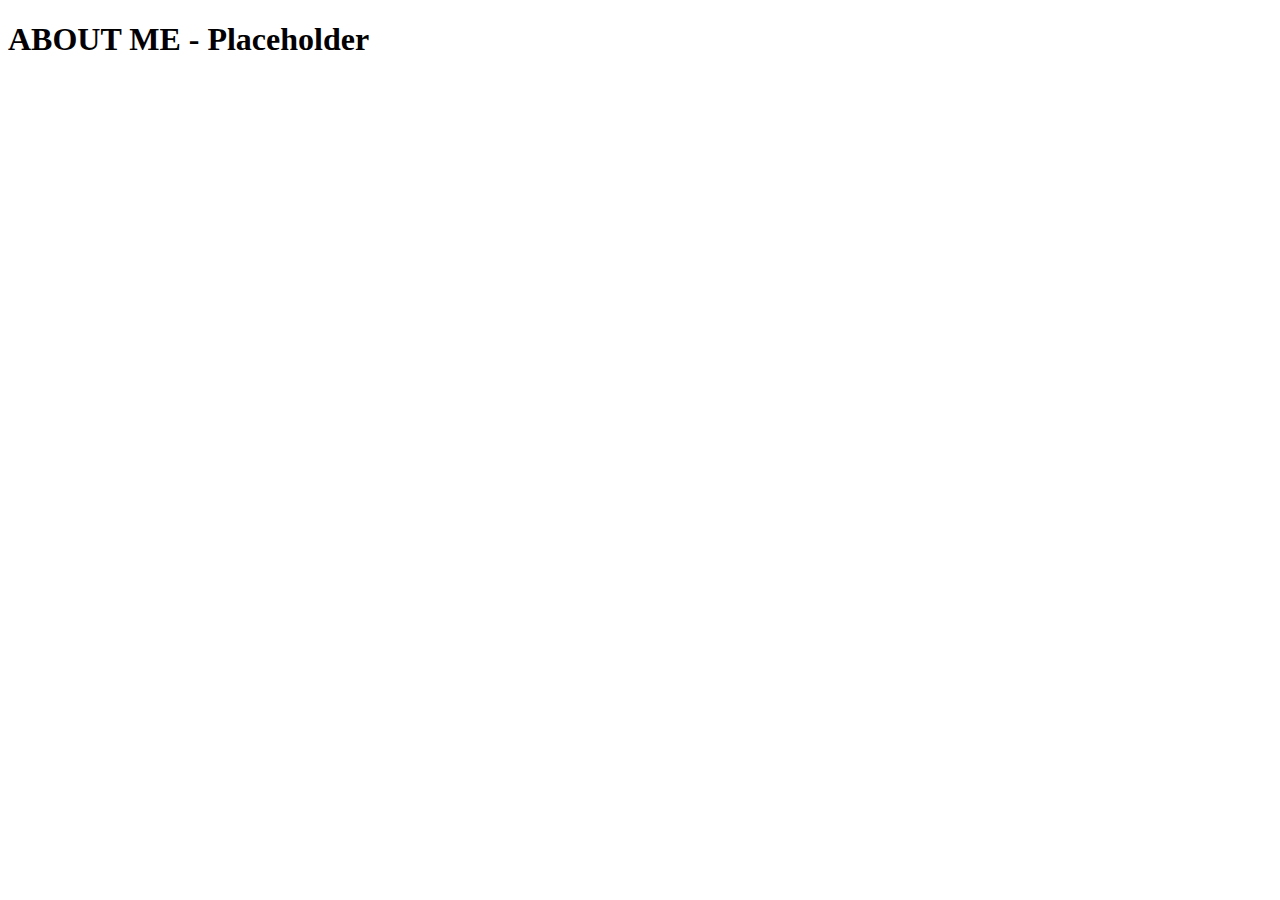
==== aboutme.html @ 9bde8943 "Improving responsivity V7 and font button." ====
<!DOCTYPE html>
<html lang="en">
  <head>
    <meta charset="UTF-8" />
    <meta http-equiv="X-UA-Compatible" content="IE=edge" />
    <meta name="viewport" content="width=P, initial-scale=1.0" />
    <title>Placeholder</title>
  </head>
  <body></body>
  <h1>ABOUT ME - Placeholder</h1>
</html>
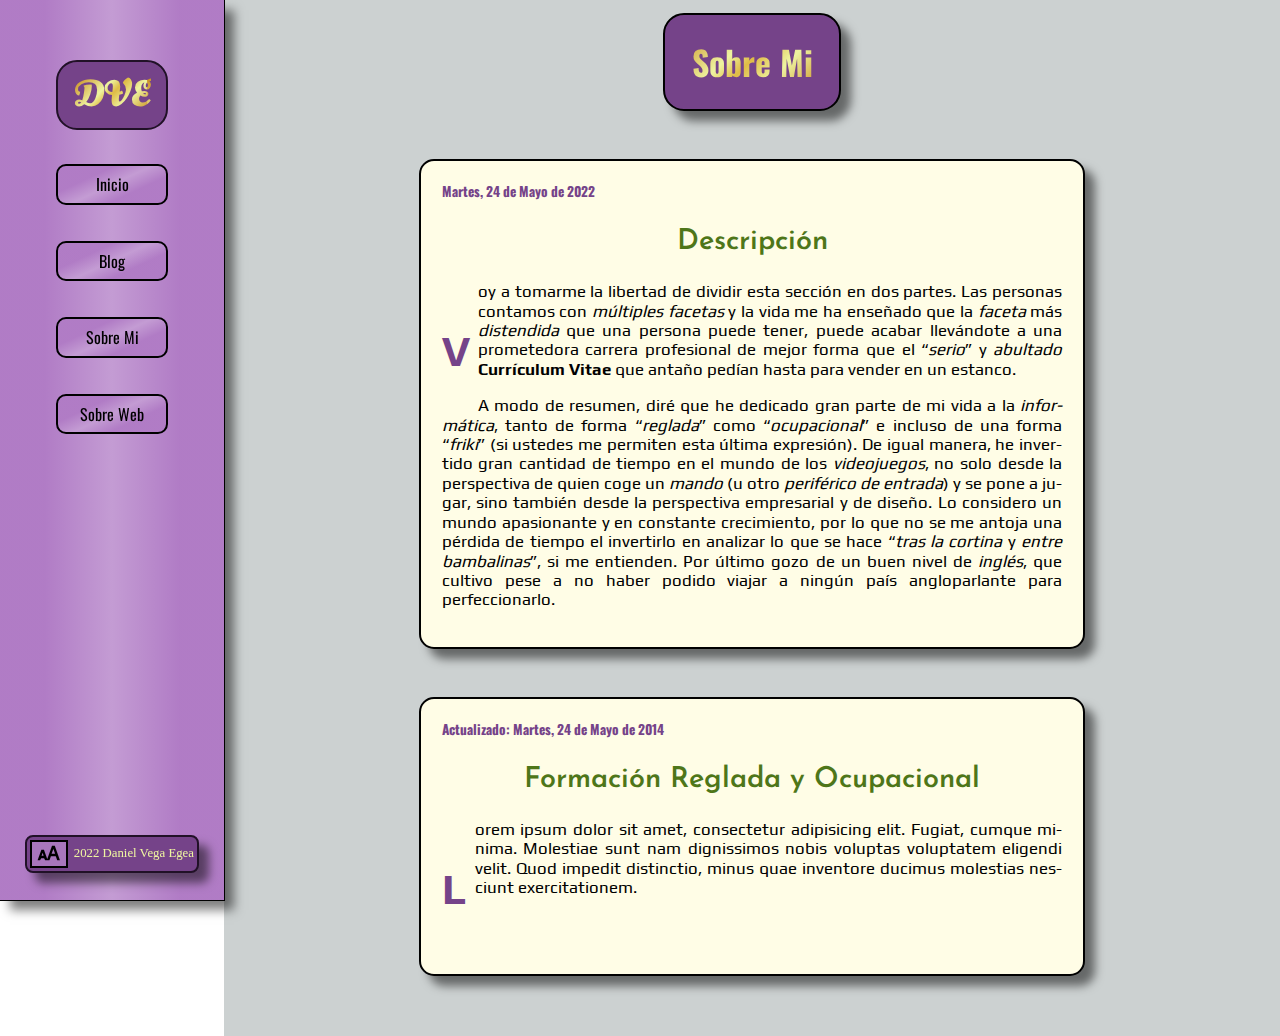
==== commit d51fbab3: "Creating all four webs. Home and About Web are ready." ====
--- a/aboutme.html
+++ b/aboutme.html
@@ -1,11 +1,133 @@
 <!DOCTYPE html>
-<html lang="en">
+<html lang="es">
   <head>
     <meta charset="UTF-8" />
     <meta http-equiv="X-UA-Compatible" content="IE=edge" />
-    <meta name="viewport" content="width=P, initial-scale=1.0" />
-    <title>Placeholder</title>
+    <meta name="viewport" content="width=device-width, initial-scale=1.0" />
+    <link
+      rel="icon"
+      type="image/ico"
+      sizes="32x32"
+      href="./images/icon/infinity.ico"
+    />
+    <link rel="stylesheet" href="styles/css/shared-sidebar.css" />
+    <link rel="stylesheet" href="styles/css/shared-main.css" />
+    <!-- Disabled for no use by now.
+    <link rel="stylesheet" href="styles/css/home.css" /> -->
+    <title>Daniel Vega Egea - Página Personal | Home</title>
   </head>
-  <body></body>
-  <h1>ABOUT ME - Placeholder</h1>
+  <body>
+    <div class="body-container">
+      <div class="sidebar-container">
+        <div class="sidebar">
+          <header>
+            <button type="button" class="btn-menu">☰</button>
+            <div class="logo shadow1">
+              <a class="logo-link" href="./index.html">DVE</a>
+            </div>
+            <nav>
+              <ul>
+                <li>
+                  <button
+                    type="button"
+                    class="nav-btn"
+                    onclick="window.location='index.html'"
+                  >
+                    Inicio
+                  </button>
+                </li>
+                <li>
+                  <button
+                    type="button"
+                    class="nav-btn"
+                    onclick="window.location='blog.html'"
+                  >
+                    Blog
+                  </button>
+                </li>
+                <li>
+                  <button
+                    type="button"
+                    class="nav-btn"
+                    onclick="window.location='aboutme.html'"
+                  >
+                    Sobre Mi
+                  </button>
+                </li>
+                <li>
+                  <button
+                    type="button"
+                    class="nav-btn"
+                    onclick="window.location='aboutweb.html'"
+                  >
+                    Sobre Web
+                  </button>
+                </li>
+              </ul>
+            </nav>
+          </header>
+          <footer class="footer-shadow">
+            <button type="button" class="btn-font">🗚</button>
+            <p>2022 Daniel Vega Egea</p>
+          </footer>
+        </div>
+      </div>
+      <main>
+        <div class="modal-container modal-close">
+          <div class="modal">
+            <div>
+              <div class="image-container modal-image-container"></div>
+            </div>
+            <button type="button" class="close-btn" name="close">X</button>
+          </div>
+        </div>
+        <div class="title">
+          <div class="main-title">
+            <h1>Sobre Mi</h1>
+          </div>
+        </div>
+
+        <article class="card presentation">
+          <span class="post-date">Martes, 24 de Mayo de 2022</span>
+          <h2>Descripción</h2>
+          <p class="drop-caps">
+            Voy a tomarme la libertad de dividir esta sección en dos partes. Las
+            personas contamos con <em>múltiples facetas</em> y la vida me ha
+            enseñado que la <em>faceta</em> más <em>distendida</em> que una
+            persona puede tener, puede acabar llevándote a una prometedora
+            carrera profesional de mejor forma que el “<em>serio</em>” y
+            <em>abultado</em> <strong>Currículum Vitae</strong> que antaño
+            pedían hasta para vender en un estanco.
+          </p>
+          <p>
+            A modo de resumen, diré que he dedicado gran parte de mi vida a la
+            <em>informática</em>, tanto de forma “<em>reglada</em>” como
+            “<em>ocupacional</em>” e incluso de una forma “<em>friki</em>” (si
+            ustedes me permiten esta última expresión). De igual manera, he
+            invertido gran cantidad de tiempo en el mundo de los
+            <em>videojuegos</em>, no solo desde la perspectiva de quien coge un
+            <em>mando</em> (u otro <em>periférico de entrada</em>) y se pone a
+            jugar, sino también desde la perspectiva empresarial y de diseño. Lo
+            considero un mundo apasionante y en constante crecimiento, por lo
+            que no se me antoja una pérdida de tiempo el invertirlo en analizar
+            lo que se hace “<em>tras la cortina</em> y
+            <em>entre bambalinas</em>”, si me entienden. Por último gozo de un
+            buen nivel de <em>inglés</em>, que cultivo pese a no haber podido
+            viajar a ningún país angloparlante para perfeccionarlo.
+          </p>
+        </article>
+        <article class="card presentation">
+          <span class="post-date">Actualizado: Martes, 24 de Mayo de 2014</span>
+          <h2>Formación Reglada y Ocupacional</h2>
+          <p class="drop-caps">
+            Lorem ipsum dolor sit amet, consectetur adipisicing elit. Fugiat,
+            cumque minima. Molestiae sunt nam dignissimos nobis voluptas
+            voluptatem eligendi velit. Quod impedit distinctio, minus quae
+            inventore ducimus molestias nesciunt exercitationem.
+          </p>
+        </article>
+      </main>
+    </div>
+    <script src="./scripts/shared.js"></script>
+  </body>
 </html>
--- a/styles/css/shared-sidebar.css
+++ b/styles/css/shared-sidebar.css
@@ -0,0 +1,745 @@
+/*! normalize.css v8.0.1 | MIT License | github.com/necolas/normalize.css */
+/* Document
+   ========================================================================== */
+/**
+ * 1. Correct the line height in all browsers.
+ * 2. Prevent adjustments of font size after orientation changes in iOS.
+ */
+@import url("https://fonts.googleapis.com/css2?family=Oswald:wght@500;700&display=swap");
+@import url("https://fonts.googleapis.com/css2?family=Oleo+Script+Swash+Caps:wght@700&display=swap");
+html {
+  line-height: 1.15;
+  /* 1 */
+  -webkit-text-size-adjust: 100%;
+  /* 2 */
+}
+
+/* Sections
+   ========================================================================== */
+/**
+ * Remove the margin in all browsers.
+ */
+body {
+  margin: 0;
+}
+
+/**
+ * Render the `main` element consistently in IE.
+ */
+main {
+  display: block;
+}
+
+/**
+ * Correct the font size and margin on `h1` elements within `section` and
+ * `article` contexts in Chrome, Firefox, and Safari.
+ */
+h1 {
+  font-size: 2em;
+  margin: 0.67em 0;
+}
+
+/* Grouping content
+   ========================================================================== */
+/**
+ * 1. Add the correct box sizing in Firefox.
+ * 2. Show the overflow in Edge and IE.
+ */
+hr {
+  box-sizing: content-box;
+  /* 1 */
+  height: 0;
+  /* 1 */
+  overflow: visible;
+  /* 2 */
+}
+
+/**
+ * 1. Correct the inheritance and scaling of font size in all browsers.
+ * 2. Correct the odd `em` font sizing in all browsers.
+ */
+pre {
+  font-family: monospace, monospace;
+  /* 1 */
+  font-size: 1em;
+  /* 2 */
+}
+
+/* Text-level semantics
+   ========================================================================== */
+/**
+ * Remove the gray background on active links in IE 10.
+ */
+a {
+  background-color: transparent;
+}
+
+/**
+ * 1. Remove the bottom border in Chrome 57-
+ * 2. Add the correct text decoration in Chrome, Edge, IE, Opera, and Safari.
+ */
+abbr[title] {
+  border-bottom: none;
+  /* 1 */
+  text-decoration: underline;
+  /* 2 */
+  text-decoration: underline dotted;
+  /* 2 */
+}
+
+/**
+ * Add the correct font weight in Chrome, Edge, and Safari.
+ */
+b,
+strong {
+  font-weight: bolder;
+}
+
+/**
+ * 1. Correct the inheritance and scaling of font size in all browsers.
+ * 2. Correct the odd `em` font sizing in all browsers.
+ */
+code,
+kbd,
+samp {
+  font-family: monospace, monospace;
+  /* 1 */
+  font-size: 1em;
+  /* 2 */
+}
+
+/**
+ * Add the correct font size in all browsers.
+ */
+small {
+  font-size: 80%;
+}
+
+/**
+ * Prevent `sub` and `sup` elements from affecting the line height in
+ * all browsers.
+ */
+sub,
+sup {
+  font-size: 75%;
+  line-height: 0;
+  position: relative;
+  vertical-align: baseline;
+}
+
+sub {
+  bottom: -0.25em;
+}
+
+sup {
+  top: -0.5em;
+}
+
+/* Embedded content
+   ========================================================================== */
+/**
+ * Remove the border on images inside links in IE 10.
+ */
+img {
+  border-style: none;
+}
+
+/* Forms
+   ========================================================================== */
+/**
+ * 1. Change the font styles in all browsers.
+ * 2. Remove the margin in Firefox and Safari.
+ */
+button,
+input,
+optgroup,
+select,
+textarea {
+  font-family: inherit;
+  /* 1 */
+  font-size: 100%;
+  /* 1 */
+  line-height: 1.15;
+  /* 1 */
+  margin: 0;
+  /* 2 */
+}
+
+/**
+ * Show the overflow in IE.
+ * 1. Show the overflow in Edge.
+ */
+button,
+input {
+  /* 1 */
+  overflow: visible;
+}
+
+/**
+ * Remove the inheritance of text transform in Edge, Firefox, and IE.
+ * 1. Remove the inheritance of text transform in Firefox.
+ */
+button,
+select {
+  /* 1 */
+  text-transform: none;
+}
+
+/**
+ * Correct the inability to style clickable types in iOS and Safari.
+ */
+button,
+[type=button],
+[type=reset],
+[type=submit] {
+  -webkit-appearance: button;
+}
+
+/**
+ * Remove the inner border and padding in Firefox.
+ */
+button::-moz-focus-inner,
+[type=button]::-moz-focus-inner,
+[type=reset]::-moz-focus-inner,
+[type=submit]::-moz-focus-inner {
+  border-style: none;
+  padding: 0;
+}
+
+/**
+ * Restore the focus styles unset by the previous rule.
+ */
+button:-moz-focusring,
+[type=button]:-moz-focusring,
+[type=reset]:-moz-focusring,
+[type=submit]:-moz-focusring {
+  outline: 1px dotted ButtonText;
+}
+
+/**
+ * Correct the padding in Firefox.
+ */
+fieldset {
+  padding: 0.35em 0.75em 0.625em;
+}
+
+/**
+ * 1. Correct the text wrapping in Edge and IE.
+ * 2. Correct the color inheritance from `fieldset` elements in IE.
+ * 3. Remove the padding so developers are not caught out when they zero out
+ *    `fieldset` elements in all browsers.
+ */
+legend {
+  box-sizing: border-box;
+  /* 1 */
+  color: inherit;
+  /* 2 */
+  display: table;
+  /* 1 */
+  max-width: 100%;
+  /* 1 */
+  padding: 0;
+  /* 3 */
+  white-space: normal;
+  /* 1 */
+}
+
+/**
+ * Add the correct vertical alignment in Chrome, Firefox, and Opera.
+ */
+progress {
+  vertical-align: baseline;
+}
+
+/**
+ * Remove the default vertical scrollbar in IE 10+.
+ */
+textarea {
+  overflow: auto;
+}
+
+/**
+ * 1. Add the correct box sizing in IE 10.
+ * 2. Remove the padding in IE 10.
+ */
+[type=checkbox],
+[type=radio] {
+  box-sizing: border-box;
+  /* 1 */
+  padding: 0;
+  /* 2 */
+}
+
+/**
+ * Correct the cursor style of increment and decrement buttons in Chrome.
+ */
+[type=number]::-webkit-inner-spin-button,
+[type=number]::-webkit-outer-spin-button {
+  height: auto;
+}
+
+/**
+ * 1. Correct the odd appearance in Chrome and Safari.
+ * 2. Correct the outline style in Safari.
+ */
+[type=search] {
+  -webkit-appearance: textfield;
+  /* 1 */
+  outline-offset: -2px;
+  /* 2 */
+}
+
+/**
+ * Remove the inner padding in Chrome and Safari on macOS.
+ */
+[type=search]::-webkit-search-decoration {
+  -webkit-appearance: none;
+}
+
+/**
+ * 1. Correct the inability to style clickable types in iOS and Safari.
+ * 2. Change font properties to `inherit` in Safari.
+ */
+::-webkit-file-upload-button {
+  -webkit-appearance: button;
+  /* 1 */
+  font: inherit;
+  /* 2 */
+}
+
+/* Interactive
+   ========================================================================== */
+/*
+ * Add the correct display in Edge, IE 10+, and Firefox.
+ */
+details {
+  display: block;
+}
+
+/*
+ * Add the correct display in all browsers.
+ */
+summary {
+  display: list-item;
+}
+
+/* Misc
+   ========================================================================== */
+/**
+ * Add the correct display in IE 10+.
+ */
+template {
+  display: none;
+}
+
+/**
+ * Add the correct display in IE 10.
+ */
+[hidden] {
+  display: none;
+}
+
+@media only screen and (min-width: 2440px) {
+  body .sidebar-container {
+    width: 13vw;
+    max-width: unset;
+  }
+  body .sidebar-container .sidebar {
+    width: 13vw;
+    max-width: unset;
+  }
+  body footer {
+    font-size: 1rem;
+  }
+  body button.nav-btn.big-fonts-btn {
+    font-size: 1.8rem;
+    width: 12rem;
+  }
+  body footer.big-fonts-footer {
+    font-size: 1.4rem;
+  }
+}
+@media only screen and (min-width: 481px) and (max-width: 768px) {
+  body .sidebar-container {
+    width: 0;
+    height: 0;
+    min-width: 0;
+    max-width: unset;
+  }
+  body .sidebar-container .sidebar {
+    top: 0;
+    bottom: unset;
+    left: 0;
+    width: 100vw;
+    height: 10vh;
+    max-height: 5rem;
+    background-image: linear-gradient(0deg, hsl(283deg, 39%, 63%) 0%, hsl(283deg, 39%, 63%) 20%, hsl(283deg, 39%, 72%) 50%, hsl(283deg, 39%, 63%) 80%, hsl(283deg, 39%, 63%) 100%, hsl(184deg, 6%, 81%) 99%);
+    max-width: unset;
+  }
+  body .sidebar-container .sidebar header {
+    display: flex;
+    flex-direction: row;
+    justify-content: space-between;
+    align-items: center;
+    height: 10vh;
+    max-height: 5rem;
+  }
+  body .sidebar-container .sidebar header .logo {
+    margin: 0;
+    height: 35px;
+    width: 57px;
+    border-radius: 10px;
+  }
+  body .sidebar-container .sidebar header .logo .logo-link {
+    font-size: 1.26rem;
+  }
+  body .sidebar-container .sidebar header nav {
+    display: flex;
+    flex-direction: row;
+    justify-content: flex-start;
+    align-items: center;
+    padding: 0 1vw 0 3vw;
+  }
+  body .sidebar-container .sidebar header nav ul {
+    display: flex;
+    flex-flow: row nowrap;
+    justify-content: space-between;
+    align-items: center;
+    width: 80vw;
+  }
+  body .sidebar-container .sidebar header nav ul button {
+    padding: 0;
+    width: calc(2.4rem + 12vw);
+    padding: 0.5vh 0;
+    text-align: center;
+    margin: 1vh 0;
+  }
+  body .sidebar-container .sidebar footer {
+    position: fixed;
+    left: -1vw;
+    bottom: -3.4vh;
+    padding: 2vw;
+    border-radius: 0;
+    width: 102vw;
+    height: 2rem;
+    font-size: calc(0.9rem + 1vw);
+    box-shadow: 10px -10px 10px hsla(0deg, 0%, 0%, 0.5);
+  }
+  body .sidebar-container button.nav-btn.big-fonts-btn {
+    font-size: 1.2rem;
+  }
+  body .sidebar-container footer.big-fonts-footer {
+    font-size: 1.6rem;
+  }
+}
+@media only screen and (max-width: 480px) {
+  body .sidebar-container {
+    width: 0;
+    min-width: 0;
+  }
+  body .sidebar-container .sidebar {
+    left: 0;
+    background-image: linear-gradient(0deg, hsl(283deg, 39%, 63%) 0%, hsl(283deg, 39%, 63%) 20%, hsl(283deg, 39%, 72%) 50%, hsl(283deg, 39%, 63%) 80%, hsl(283deg, 39%, 63%) 100%, hsl(184deg, 6%, 81%) 99%);
+    display: flex;
+    flex-flow: row wrap;
+    justify-content: flex-start;
+    align-items: flex-start;
+    height: 4.8rem;
+    width: 98vw;
+    max-width: unset;
+    padding: 0;
+    border-radius: 0 0 20px 0;
+  }
+  body .sidebar-container .sidebar header {
+    display: flex;
+    flex-flow: row nowrap;
+    justify-content: space-between;
+    align-items: center;
+    height: 6.5rem;
+    max-height: 5rem;
+    width: 100%;
+    padding: 0 0.4rem;
+  }
+  body .sidebar-container .sidebar header .logo {
+    margin: 0;
+    height: 35px;
+    width: 56px;
+    border-radius: 10px;
+  }
+  body .sidebar-container .sidebar header .logo .logo-link {
+    font-size: 1.26rem;
+  }
+  body .sidebar-container .sidebar header ul {
+    display: flex;
+    flex-flow: row wrap;
+    justify-content: flex-start;
+    align-items: flex-start;
+    width: 14rem;
+    margin: 0;
+  }
+  body .sidebar-container .sidebar header nav {
+    display: flex;
+    flex-flow: row wrap;
+    justify-content: flex-start;
+    align-items: flex-start;
+    width: 14rem;
+    padding: 0;
+  }
+  body .sidebar-container .sidebar header nav li button {
+    width: calc(2.4rem + 12vw);
+    padding: 0.5vh 0;
+    font-size: calc(0.2rem + 2.2vw);
+    margin: 0.2rem 0.4rem;
+  }
+  body .sidebar-container .sidebar header .btn-menu {
+    visibility: visible;
+    font-size: 1.4rem;
+    color: #dfbb45;
+    background-color: hsl(283deg, 34%, 40%);
+    border-radius: 5px;
+    border: 1px solid hsl(284deg, 38%, 11%);
+  }
+  body .sidebar-container .sidebar header .btn-menu:hover {
+    box-shadow: 10px 10px 10px hsla(0deg, 0%, 0%, 0.5);
+    position: relative;
+    bottom: 5px;
+    right: 5px;
+  }
+  body .sidebar-container .sidebar header .btn-menu:active {
+    box-shadow: inset 10px 10px 10px hsla(0deg, 0%, 0%, 0.5);
+    color: #eef4a1;
+  }
+  body .sidebar-container .sidebar footer {
+    position: fixed;
+    left: -1vw;
+    bottom: -3.4vh;
+    width: 102vw;
+    height: 2rem;
+    padding: 2vw;
+    font-size: calc(0.9rem + 1vw);
+    border-radius: 0;
+    box-shadow: 10px -10px 10px hsla(0deg, 0%, 0%, 0.5);
+  }
+  body .sidebar-container button.nav-btn.big-fonts-btn {
+    font-size: 1rem;
+    width: 6.2rem;
+  }
+  body .sidebar-container footer.big-fonts-footer {
+    font-size: 1.4rem;
+  }
+}
+* {
+  box-sizing: border-box;
+}
+
+html {
+  font-size: 100%;
+}
+
+picture {
+  display: block;
+}
+
+html body img.image {
+  display: block;
+  height: auto;
+  max-width: 100%;
+}
+
+body {
+  display: flex;
+  flex-direction: row;
+  justify-content: flex-start;
+  align-items: center;
+}
+
+.footer-shadow {
+  box-shadow: 10px 10px 10px hsla(0deg, 0%, 0%, 0.5);
+}
+
+.body-container {
+  display: flex;
+  flex-direction: row;
+  justify-content: flex-start;
+  align-items: center;
+  width: 100vw;
+}
+
+.sidebar-container {
+  display: flex;
+  flex-direction: column;
+  justify-content: flex-start;
+  align-items: center;
+  min-width: 14rem;
+  width: 18vw;
+  max-width: 12rem;
+}
+.sidebar-container .sidebar {
+  position: fixed;
+  top: 0;
+  bottom: 0;
+  display: flex;
+  flex-direction: column;
+  justify-content: space-between;
+  align-items: center;
+  width: 18vw;
+  min-width: 14rem;
+  max-width: 12rem;
+  outline: 1px solid black;
+  background-color: hsl(283deg, 39%, 63%);
+  background-image: linear-gradient(90deg, hsl(283deg, 39%, 63%) 0%, hsl(283deg, 39%, 63%) 20%, hsl(283deg, 39%, 72%) 50%, hsl(283deg, 39%, 63%) 80%, hsl(283deg, 39%, 63%) 100%, hsl(184deg, 6%, 81%) 99%);
+  box-shadow: 10px 10px 10px hsla(0deg, 0%, 0%, 0.5);
+  transition: all 0.2s ease;
+}
+.sidebar-container .sidebar header {
+  display: flex;
+  flex-flow: column nowrap;
+  justify-content: space-between;
+  align-items: center;
+}
+.sidebar-container .sidebar.hidden {
+  width: 2.6rem;
+  min-width: unset;
+  border-radius: 0 0 60px 0;
+}
+.sidebar-container .sidebar.hidden .logo {
+  visibility: hidden;
+}
+.sidebar-container .sidebar.hidden nav {
+  transform: translateX(-500px);
+}
+
+.btn-menu {
+  display: flex;
+  font-family: Arial, Helvetica, sans-serif;
+  font-weight: 600;
+  visibility: hidden;
+}
+
+.logo {
+  display: flex;
+  flex-flow: column nowrap;
+  justify-content: center;
+  align-items: center;
+  height: 70px;
+  width: 112px;
+  max-width: 100%;
+  margin-top: 4vh;
+  padding: 0 4px;
+  background-color: hsl(283deg, 34%, 40%);
+  border-radius: 21px;
+  border: 2px solid hsl(284deg, 38%, 11%);
+}
+.logo:hover {
+  box-shadow: none;
+  border: 1px solid hsl(64deg, 79%, 79%);
+  background-color: hsl(283deg, 34%, 60%);
+  box-shadow: 0px 0px 20px 5px hsla(64deg, 79%, 79%, 0.7), inset 0px 0px 20px 15px hsla(64deg, 79%, 79%, 0.7);
+  transform: scale(1.4);
+}
+.logo:active {
+  box-shadow: none;
+  border: 1px solid hsl(45deg, 70%, 57%);
+  background-color: hsl(283deg, 34%, 60%);
+  box-shadow: 0px 0px 20px 5px hsla(45deg, 70%, 57%, 0.7), inset 0px 0px 20px 15px hsla(45deg, 70%, 57%, 0.7);
+}
+
+.logo-link {
+  font-family: "Oleo Script Swash Caps", cursive;
+  font-size: 2.3rem;
+  text-decoration: none;
+  text-align: center;
+  font-weight: 900;
+  background-image: linear-gradient(-225deg, #c47d0c 0%, #eef4a1 38%, #dfbb45 50%, #eef4a1 68%, #c47d0c 100%);
+  background-size: 95%;
+  background-clip: text;
+  -webkit-background-clip: text;
+  color: transparent;
+}
+
+nav {
+  padding: 0 1rem;
+  transition: all 0.1s ease;
+}
+nav ul {
+  display: flex;
+  flex-flow: column nowrap;
+  justify-content: center;
+  align-items: center;
+  padding: 0;
+  list-style: none;
+}
+nav button {
+  margin: 2vh 1rem;
+  padding: 1vh 0;
+  width: 7rem;
+  font-family: "Oswald", sans-serif;
+  text-align: center;
+  border: 2px solid black;
+  border-radius: 10px;
+  background-image: linear-gradient(-25deg, hsl(283deg, 39%, 63%) 0%, hsl(283deg, 39%, 63%) 30%, hsl(283deg, 39%, 72%) 50%, hsl(283deg, 39%, 63%) 70%, hsl(283deg, 39%, 63%) 100%, hsl(184deg, 6%, 81%) 99%);
+}
+nav button:hover {
+  position: relative;
+  bottom: 5px;
+  right: 5px;
+  box-shadow: 10px 10px 10px hsla(0deg, 0%, 0%, 0.5);
+  transition: bottom, right, 0.2s ease;
+}
+nav button:active {
+  top: 0px;
+  left: 0px;
+  box-shadow: none;
+  box-shadow: inset 10px 10px 10px hsla(0deg, 0%, 0%, 0.5);
+  transition: bottom, right, 0.1s ease;
+}
+
+footer {
+  display: flex;
+  flex-direction: row;
+  justify-content: space-between;
+  align-items: center;
+  margin-bottom: 3vh;
+  padding: 0 0.2rem;
+  font-size: 0.8rem;
+  border-radius: 8px;
+  border: 2px solid hsl(284deg, 38%, 11%);
+  color: #eef4a1;
+  background-color: hsl(283deg, 34%, 40%);
+}
+footer .btn-font {
+  margin: 0.2rem 0.3em 0.2rem 0;
+  font-family: Arial, Helvetica, sans-serif;
+  font-size: 1.2rem;
+  font-weight: 600;
+  border: 2px solid black;
+  background-color: hsl(283deg, 34%, 60%);
+}
+footer .btn-font:hover {
+  border: 2px solid #eef4a1;
+  color: #eef4a1;
+}
+footer .btn-font:active {
+  border: 2px solid hsl(45deg, 70%, 57%);
+  color: hsl(45deg, 70%, 57%);
+}
+footer p {
+  margin: 0.3em 0;
+  text-align: center;
+}
+
+button.nav-btn.big-fonts-btn {
+  width: 9.5rem;
+  font-size: 1.4rem;
+}
+
+button.font-btn-active {
+  border: 2px solid hsl(45deg, 70%, 57%);
+  color: hsl(45deg, 70%, 57%);
+}
+
+footer.big-fonts-footer {
+  font-size: 0.9rem;
+}
+
+/*# sourceMappingURL=shared-sidebar.css.map */
--- a/styles/css/shared-main.css
+++ b/styles/css/shared-main.css
@@ -0,0 +1,265 @@
+@import url("https://fonts.googleapis.com/css2?family=Josefin+Sans:wght@700&display=swap");
+@import url("https://fonts.googleapis.com/css2?family=Play:wght@400;700&display=swap");
+@media only screen and (min-width: 2440px) {
+  main.big-fonts-main {
+    font-size: calc(2.6rem + 0.32vw);
+  }
+}
+@media only screen and (max-width: 768px), (orientation: portrait) {
+  body main {
+    width: 100vw;
+    padding-top: 5.5rem;
+    padding-bottom: 1.5rem;
+  }
+  body main .card {
+    width: 95vw;
+    padding: calc(1rem + 2.5vw);
+    margin-bottom: 2rem;
+  }
+  body main .image-card {
+    max-width: 95vw;
+  }
+}
+.hidden-caption {
+  display: none;
+}
+
+main {
+  display: flex;
+  flex-direction: column;
+  justify-content: flex-start;
+  align-items: center;
+  width: 100vw;
+  padding: 1vw;
+  min-height: 100vh;
+  font-size: calc(0.8rem + 0.32vw);
+  background-color: hsl(184deg, 6%, 81%);
+  /*   [ MODAL ] */
+}
+main h2,
+main h3,
+main h4,
+main h5,
+main h6 {
+  font-family: "Josefin Sans", sans-serif;
+}
+main .title {
+  box-shadow: 10px 10px 10px hsla(0deg, 0%, 0%, 0.5);
+  margin-bottom: 3rem;
+  padding: 1%;
+  background-color: hsl(283deg, 34%, 40%);
+  border: 2px solid black;
+  border-radius: 21px;
+}
+main .title .main-title {
+  margin: 0.1rem 0;
+  background-size: 95%;
+  background-clip: text;
+  background-image: linear-gradient(-225deg, #c47d0c 0%, #eef4a1 38%, #dfbb45 50%, #eef4a1 68%, #c47d0c 100%);
+  -webkit-background-clip: text;
+  color: transparent;
+}
+main .title .main-title h1 {
+  margin: 0;
+  padding: 1rem;
+  font-family: "Oswald", sans-serif;
+  text-align: center;
+  font-weight: 700;
+  font-size: 200%;
+}
+main .title .main-title.home-title {
+  width: 17.3em;
+  background-image: linear-gradient(-225deg, #c47d0c 0%, #eef4a1 38%, #dfbb45 50%, #eef4a1 68%, #c47d0c 100%);
+}
+main .title .main-title.home-title h1 {
+  font-family: "Oleo Script Swash Caps", cursive;
+}
+main .image-card {
+  display: flex;
+  flex-direction: column;
+  justify-content: center;
+  align-items: center;
+  width: 30rem;
+  min-width: unset;
+  margin-bottom: 3rem;
+  padding: 0;
+  border-radius: 15px;
+  border: 2px solid black;
+  box-shadow: 10px 10px 10px hsla(0deg, 0%, 0%, 0.5);
+}
+main .image-card .image-container {
+  border-radius: inherit;
+}
+main .image-card .image-container .image {
+  border-radius: inherit;
+}
+main .card {
+  width: calc(20rem + 27vw);
+  min-width: 20rem;
+  margin-bottom: 3rem;
+  padding: 2%;
+  background-color: hsl(55deg, 100%, 95%);
+  border-radius: 15px;
+  border: 2px solid black;
+  box-shadow: 10px 10px 10px hsla(0deg, 0%, 0%, 0.5);
+}
+main .card .post-date {
+  font-family: "Oswald", sans-serif;
+  font-weight: 700;
+  font-size: 80%;
+  color: hsl(283deg, 34%, 40%);
+}
+main .card .compare {
+  display: flex;
+  flex-direction: row;
+  justify-content: space-between;
+  align-items: center;
+  margin-bottom: 1em;
+}
+main .card .compare div {
+  box-shadow: 10px 10px 10px hsla(0deg, 0%, 0%, 0.5);
+  width: 49%;
+}
+main .card .float {
+  max-width: 30vw;
+  margin-top: 0.3em;
+  margin-bottom: 1em;
+  border: 1px solid black;
+  box-shadow: 10px 10px 10px hsla(0deg, 0%, 0%, 0.5);
+  background-color: transparent;
+}
+main .card .float.portrait {
+  width: 20%;
+}
+main .card .float.landscape {
+  width: 40%;
+}
+main .card .float.left {
+  float: left;
+  margin-right: 1em;
+}
+main .card .float.right {
+  float: right;
+  margin-left: 1em;
+}
+main .card h2 {
+  font-size: 170%;
+  text-align: center;
+  font-weight: 600;
+  color: hsl(86deg, 65%, 28%);
+}
+main .card p {
+  margin: 0 0 1em 0;
+  font-family: "Play", sans-serif;
+  text-align: justify;
+  hyphens: auto;
+}
+main .card p.drop-caps::first-letter {
+  margin-right: 0.5rem;
+  padding-top: 0.15em;
+  color: hsl(283deg, 34%, 40%);
+  float: left;
+  font-size: 2.5em;
+  line-height: 3em;
+  font-weight: 800;
+}
+main .card li::marker {
+  color: hsl(283deg, 34%, 40%);
+}
+main.big-fonts-main {
+  font-size: calc(1.6rem + 0.32vw);
+}
+main.big-fonts-main div.modal-image-container img {
+  max-height: 83vh;
+}
+main.big-fonts-main div.modal-image-container span {
+  font-size: 90%;
+}
+main .modal-container {
+  position: fixed;
+  top: 0;
+  left: 0;
+  width: 100vw;
+  height: 100vh;
+  display: flex;
+  flex-direction: row;
+  justify-content: center;
+  align-items: center;
+  visibility: hidden;
+  background: rgba(0, 0, 0, 0.5);
+}
+main .modal {
+  padding: 0.7rem;
+  display: flex;
+  flex-direction: row;
+  justify-content: center;
+  align-items: flex-start;
+  max-width: 97vw;
+  max-height: 97vh;
+  background-color: hsl(55deg, 100%, 95%);
+  border-radius: 15px;
+  border: 2px solid black;
+  transform: scale(0.1);
+  transform: scale(1%);
+  transition: transform 5.3s;
+  transform: scale(100%);
+}
+main .modal > div {
+  display: flex;
+  flex-flow: column wrap;
+  justify-content: center;
+  align-items: center;
+}
+main .modal > div .image-caption {
+  font-weight: 600;
+  padding-left: 0.5rem;
+}
+main .modal .modal-image-container {
+  display: flex;
+  flex-flow: column nowrap;
+  justify-content: center;
+  align-items: center;
+  width: 99%;
+  max-width: 97vw;
+  max-height: 97vh;
+}
+main .modal .modal-image-container img {
+  border: 1px solid black;
+  max-height: 87vh;
+  margin-bottom: 0.2rem;
+}
+main .modal button {
+  margin-left: 0.33rem;
+  height: 1.5em;
+  width: 1.5em;
+  font-family: "Oswald", sans-serif;
+  font-size: 1.6rem;
+  color: #dfbb45;
+  background-color: hsl(283deg, 34%, 40%);
+  border-radius: 5px;
+  border: 1px solid hsl(284deg, 38%, 11%);
+}
+main .modal button:hover {
+  position: relative;
+  bottom: 5px;
+  right: 5px;
+  box-shadow: 10px 10px 10px hsla(0deg, 0%, 0%, 0.5);
+}
+main .modal button:active {
+  box-shadow: inset 10px 10px 10px hsla(0deg, 0%, 0%, 0.5);
+  color: #eef4a1;
+}
+main .modal-open {
+  opacity: 1;
+  visibility: visible;
+}
+main .modal-open .modal {
+  transition: transform 0.2s ease;
+  transform: scale(1);
+}
+main .modal-close .modal {
+  transition: transform 0.5s ease;
+  transform: scale(0.1);
+}
+
+/*# sourceMappingURL=shared-main.css.map */
--- a/styles/css/home.css
+++ b/styles/css/home.css
@@ -0,0 +1,247 @@
+@import url("https://fonts.googleapis.com/css2?family=Josefin+Sans:wght@700&display=swap");
+@import url("https://fonts.googleapis.com/css2?family=Play:wght@400;700&display=swap");
+@media only screen and (min-width: 2440px) {
+  main.big-fonts-main {
+    font-size: calc(2.6rem + 0.32vw);
+  }
+}
+@media only screen and (max-width: 768px), (orientation: portrait) {
+  body main {
+    width: 100vw;
+    padding-top: 5.5rem;
+    padding-bottom: 1.5rem;
+  }
+  body main .card {
+    width: 95vw;
+    padding: calc(1rem + 2.5vw);
+    margin-bottom: 2rem;
+  }
+  body main .image-card {
+    max-width: 95vw;
+  }
+}
+.hidden-caption {
+  display: none;
+}
+
+main {
+  display: flex;
+  flex-direction: column;
+  justify-content: flex-start;
+  align-items: center;
+  width: 100vw;
+  padding: 1vw;
+  min-height: 100vh;
+  font-size: calc(0.8rem + 0.32vw);
+  background-color: hsl(184deg, 6%, 81%);
+  /*   [ MODAL ] */
+}
+main h2,
+main h3,
+main h4,
+main h5,
+main h6 {
+  font-family: "Josefin Sans", sans-serif;
+}
+main .title {
+  box-shadow: 10px 10px 10px hsla(0deg, 0%, 0%, 0.5);
+  margin-bottom: 3rem;
+  padding: 1%;
+  background-color: hsl(283deg, 34%, 40%);
+  border: 2px solid black;
+  border-radius: 21px;
+}
+main .title .mainTitle {
+  width: 15.5em;
+}
+main .title .mainTitle h1 {
+  margin: 0.1rem 0;
+  text-align: center;
+  font-weight: 900;
+  font-family: "Oleo Script Swash Caps", cursive;
+  font-size: 200%;
+  background-image: linear-gradient(-225deg, #c47d0c 0%, #eef4a1 38%, #dfbb45 50%, #eef4a1 68%, #c47d0c 100%);
+  background-size: 95%;
+  background-clip: text;
+  -webkit-background-clip: text;
+  color: transparent;
+}
+main .image-card {
+  display: flex;
+  flex-direction: column;
+  justify-content: center;
+  align-items: center;
+  width: 30rem;
+  min-width: unset;
+  margin-bottom: 3rem;
+  padding: 0;
+  border-radius: 15px;
+  border: 2px solid black;
+  box-shadow: 10px 10px 10px hsla(0deg, 0%, 0%, 0.5);
+}
+main .image-card .image-container {
+  border-radius: inherit;
+}
+main .image-card .image-container .image {
+  border-radius: inherit;
+}
+main .card {
+  width: calc(20rem + 27vw);
+  min-width: 20rem;
+  margin-bottom: 3rem;
+  padding: 2%;
+  background-color: hsl(55deg, 100%, 95%);
+  border-radius: 15px;
+  border: 2px solid black;
+  box-shadow: 10px 10px 10px hsla(0deg, 0%, 0%, 0.5);
+}
+main .card .post-date {
+  font-family: "Oswald", sans-serif;
+  font-weight: 700;
+  font-size: 80%;
+  color: hsl(283deg, 34%, 40%);
+}
+main .card .compare {
+  display: flex;
+  flex-direction: row;
+  justify-content: space-between;
+  align-items: center;
+}
+main .card .compare div {
+  width: 48%;
+}
+main .card .float {
+  max-width: 30vw;
+  margin-top: 0.3em;
+  margin-bottom: 1em;
+  border: 1px solid black;
+  box-shadow: 10px 10px 10px hsla(0deg, 0%, 0%, 0.5);
+  background-color: transparent;
+}
+main .card .float.portrait {
+  width: 20%;
+}
+main .card .float.landscape {
+  width: 40%;
+}
+main .card .float.left {
+  float: left;
+  margin-right: 1em;
+}
+main .card .float.right {
+  float: right;
+  margin-left: 1em;
+}
+main .card h2 {
+  font-size: 170%;
+  text-align: center;
+  font-weight: 600;
+  color: hsl(86deg, 65%, 28%);
+}
+main .card p {
+  margin: 0 0 1em 0;
+  font-family: "Play", sans-serif;
+  text-align: justify;
+  hyphens: auto;
+}
+main .card p.dropCaps::first-letter {
+  margin-right: 0.5rem;
+  padding-top: 0.15em;
+  color: hsl(283deg, 34%, 40%);
+  float: left;
+  font-size: 2.5em;
+  line-height: 3em;
+  font-weight: 800;
+}
+main .card li::marker {
+  color: hsl(283deg, 34%, 40%);
+}
+main.big-fonts-main {
+  font-size: calc(1.6rem + 0.32vw);
+}
+main .modal-container {
+  position: fixed;
+  top: 0;
+  left: 0;
+  width: 100vw;
+  height: 100vh;
+  display: flex;
+  flex-direction: row;
+  justify-content: center;
+  align-items: center;
+  visibility: hidden;
+  background: rgba(0, 0, 0, 0.5);
+}
+main .modal {
+  padding: 0.7rem;
+  display: flex;
+  flex-direction: row;
+  justify-content: center;
+  align-items: flex-start;
+  background-color: hsl(55deg, 100%, 95%);
+  border-radius: 15px;
+  border: 2px solid black;
+  transform: scale(0.1);
+  transform: scale(1%);
+  transition: transform 5.3s;
+  transform: scale(100%);
+}
+main .modal > div {
+  display: flex;
+  flex-flow: column wrap;
+  justify-content: center;
+  align-items: center;
+}
+main .modal > div .image-caption {
+  font-weight: 600;
+  padding-left: 0.5rem;
+}
+main .modal .image-container {
+  display: flex;
+  flex-flow: column nowrap;
+  justify-content: center;
+  align-items: flex-start;
+  width: 99%;
+  max-width: 97vw;
+  max-height: 97vh;
+}
+main .modal .image-container img {
+  border: 1px solid black;
+  max-height: 90vh;
+  margin-bottom: 0.2rem;
+}
+main .modal button {
+  margin-left: 0.33rem;
+  height: 1.5em;
+  width: 1.5em;
+  font-family: "Oswald", sans-serif;
+  font-size: 1.6rem;
+  color: #dfbb45;
+  background-color: hsl(283deg, 34%, 40%);
+  border-radius: 5px;
+  border: 1px solid hsl(284deg, 38%, 11%);
+}
+main .modal button:hover {
+  position: relative;
+  bottom: 5px;
+  right: 5px;
+  box-shadow: 10px 10px 10px hsla(0deg, 0%, 0%, 0.5);
+}
+main .modal button:active {
+  box-shadow: inset 10px 10px 10px hsla(0deg, 0%, 0%, 0.5);
+  color: #eef4a1;
+}
+main .modal-open {
+  opacity: 1;
+  visibility: visible;
+}
+main .modal-open .modal {
+  transition: transform 0.2s ease;
+  transform: scale(1);
+}
+main .modal-close .modal {
+  transition: transform 0.5s ease;
+  transform: scale(0.1);
+}
+
+/*# sourceMappingURL=home.css.map */
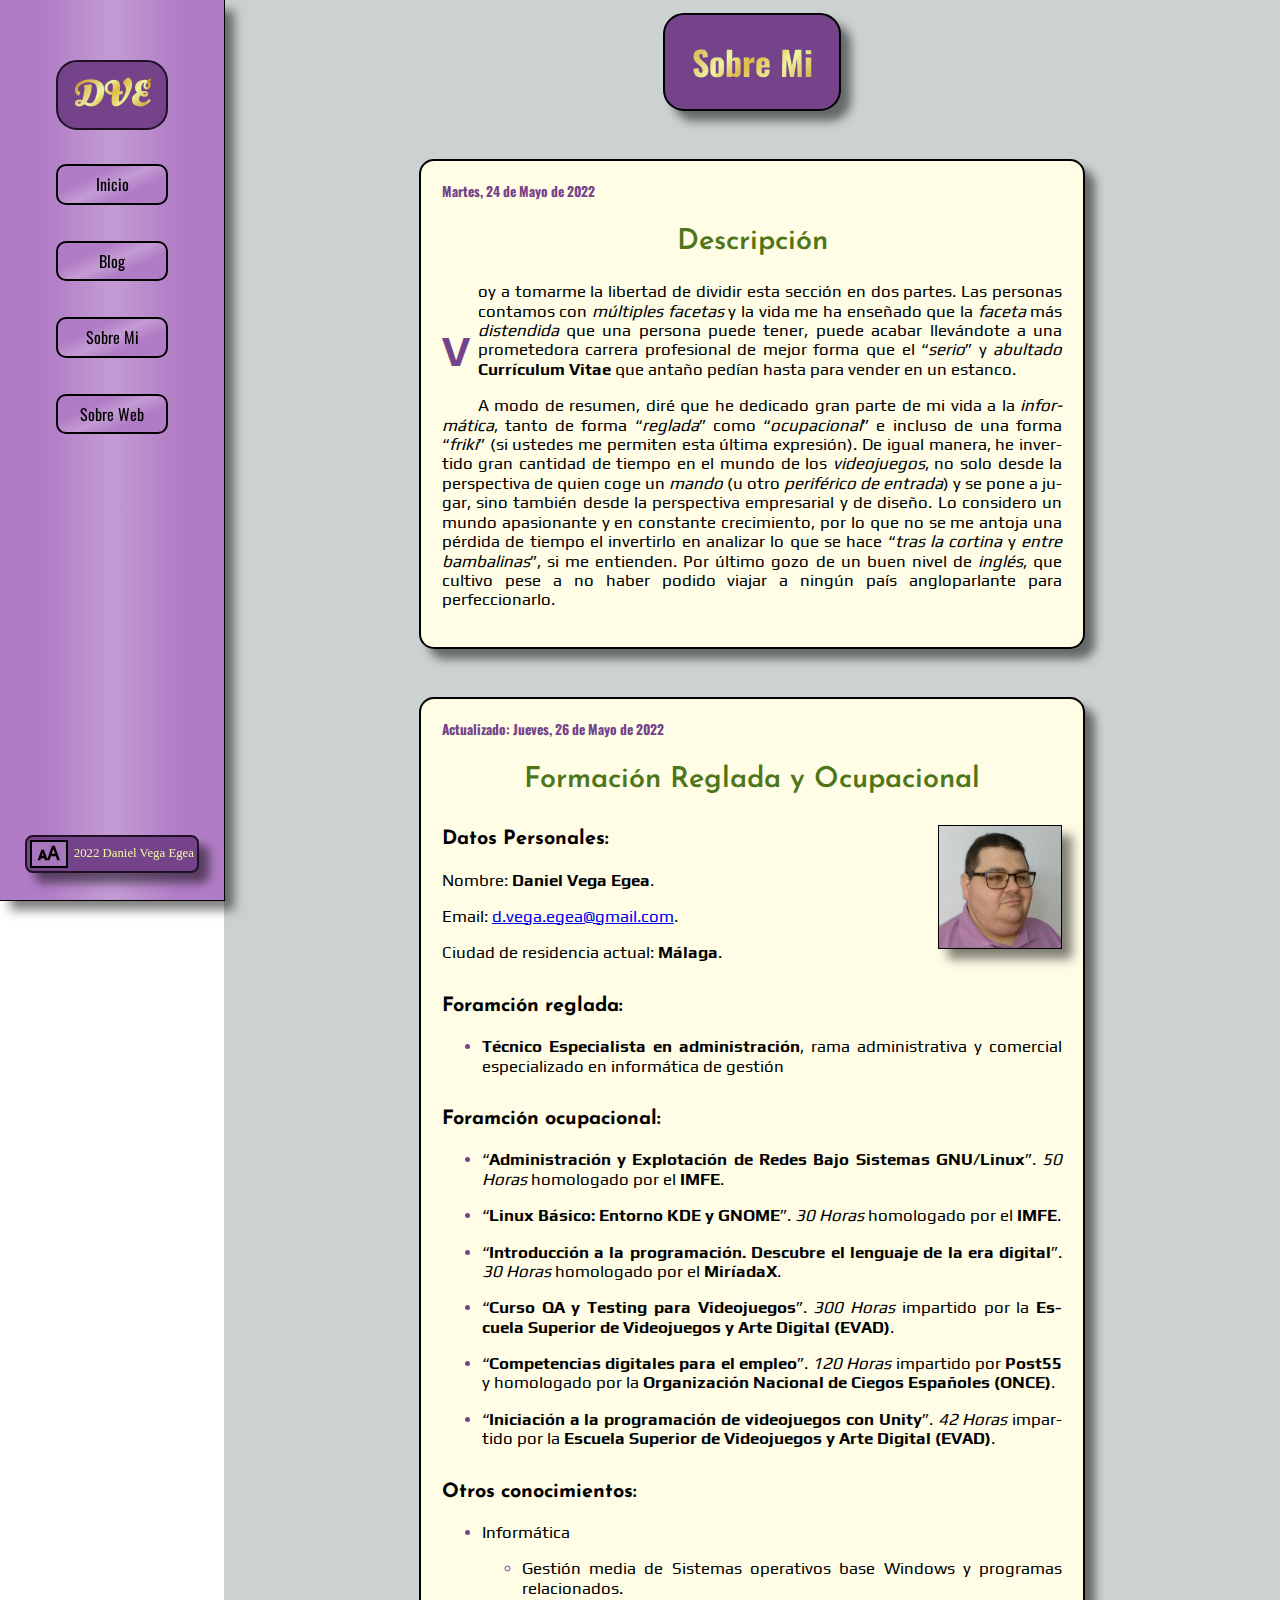
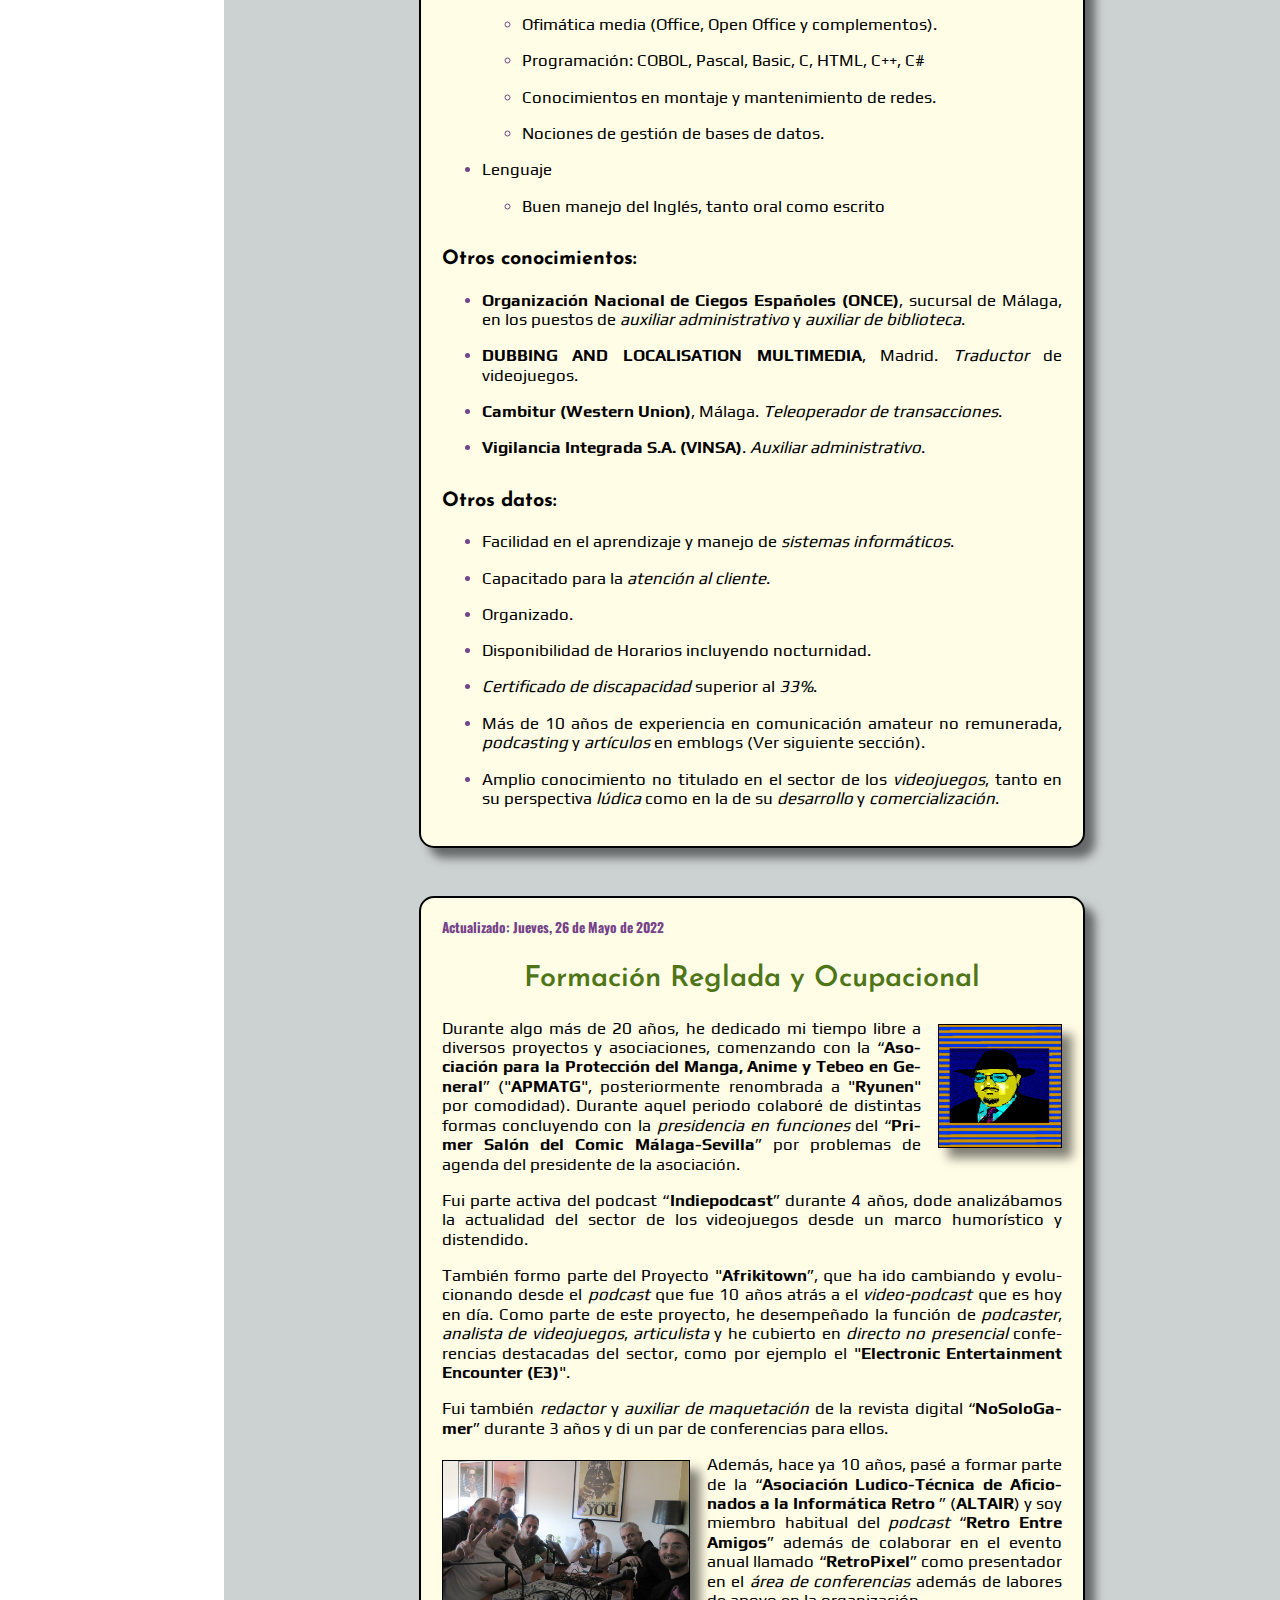
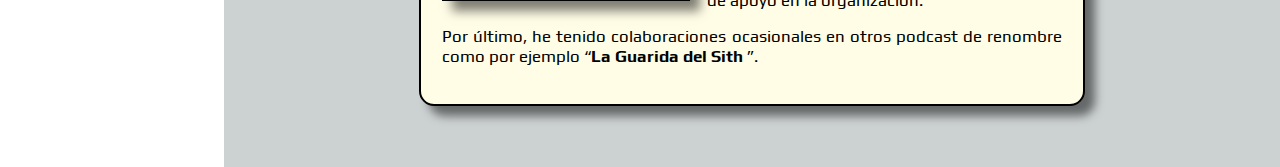
==== commit 831b62ca: "Project Completed." ====
--- a/aboutme.html
+++ b/aboutme.html
@@ -12,8 +12,7 @@
     />
     <link rel="stylesheet" href="styles/css/shared-sidebar.css" />
     <link rel="stylesheet" href="styles/css/shared-main.css" />
-    <!-- Disabled for no use by now.
-    <link rel="stylesheet" href="styles/css/home.css" /> -->
+    <link rel="stylesheet" href="styles/css/aboutme.css" />
     <title>Daniel Vega Egea - Página Personal | Home</title>
   </head>
   <body>
@@ -86,7 +85,6 @@
             <h1>Sobre Mi</h1>
           </div>
         </div>
-
         <article class="card presentation">
           <span class="post-date">Martes, 24 de Mayo de 2022</span>
           <h2>Descripción</h2>
@@ -117,13 +115,262 @@
           </p>
         </article>
         <article class="card presentation">
-          <span class="post-date">Actualizado: Martes, 24 de Mayo de 2014</span>
+          <span class="post-date">Actualizado: Jueves, 26 de Mayo de 2022</span>
           <h2>Formación Reglada y Ocupacional</h2>
-          <p class="drop-caps">
-            Lorem ipsum dolor sit amet, consectetur adipisicing elit. Fugiat,
-            cumque minima. Molestiae sunt nam dignissimos nobis voluptas
-            voluptatem eligendi velit. Quod impedit distinctio, minus quae
-            inventore ducimus molestias nesciunt exercitationem.
+          <div class="image-container portrait float right zoom">
+            <img
+              class="image"
+              src="./images/home/1617105337508.jpg"
+              alt="Retrato de Daniel Vega."
+            />
+            <p class="hidden-caption">Daniel Vega, para servirles.</p>
+          </div>
+          <div>
+            <h3>Datos Personales:</h3>
+            <p>Nombre: <strong>Daniel Vega Egea</strong>.</p>
+            <p>
+              Email:
+              <a href="mailto:d.vega.egea@gmail.com">d.vega.egea@gmail.com</a>.
+            </p>
+            <p>Ciudad de residencia actual: <strong>Málaga</strong>.</p>
+          </div>
+          <h3>Foramción reglada:</h3>
+          <ul>
+            <li>
+              <p>
+                <strong>Técnico Especialista en administración</strong>, rama
+                administrativa y comercial especializado en informática de
+                gestión
+              </p>
+            </li>
+          </ul>
+          <h3>Foramción ocupacional:</h3>
+          <ul>
+            <li>
+              <p>
+                “<strong
+                  >Administración y Explotación de Redes Bajo Sistemas
+                  GNU/Linux</strong
+                >”. <em>50 Horas</em> homologado por el <strong>IMFE</strong>.
+              </p>
+            </li>
+            <li>
+              <p>
+                “<strong>Linux Básico: Entorno KDE y GNOME</strong>”.
+                <em>30 Horas</em> homologado por el <strong>IMFE</strong>.
+              </p>
+            </li>
+            <li>
+              <p>
+                “<strong
+                  >Introducción a la programación. Descubre el lenguaje de la
+                  era digital</strong
+                >”. <em>30 Horas</em> homologado por el
+                <strong>MiríadaX</strong>.
+              </p>
+            </li>
+            <li>
+              <p>
+                “<strong>Curso QA y Testing para Videojuegos</strong>”.
+                <em>300 Horas</em> impartido por la
+                <strong
+                  >Escuela Superior de Videojuegos y Arte Digital (EVAD)</strong
+                >.
+              </p>
+            </li>
+            <li>
+              <p>
+                “<strong>Competencias digitales para el empleo</strong>”.
+                <em>120 Horas</em> impartido por <strong>Post55</strong> y
+                homologado por la
+                <strong>Organización Nacional de Ciegos Españoles (ONCE)</strong
+                >.
+              </p>
+            </li>
+            <li>
+              <p>
+                “<strong
+                  >Iniciación a la programación de videojuegos con Unity</strong
+                >”. <em>42 Horas</em> impartido por la
+                <strong
+                  >Escuela Superior de Videojuegos y Arte Digital (EVAD)</strong
+                >.
+              </p>
+            </li>
+          </ul>
+          <h3>Otros conocimientos:</h3>
+          <ul>
+            <li>
+              <p>Informática</p>
+              <ul>
+                <li>
+                  <p>
+                    Gestión media de Sistemas operativos base Windows y
+                    programas relacionados.
+                  </p>
+                </li>
+                <li>
+                  <p>Ofimática media (Office, Open Office y complementos).</p>
+                </li>
+                <li>
+                  <p>Programación: COBOL, Pascal, Basic, C, HTML, C++, C#</p>
+                </li>
+                <li>
+                  <p>Conocimientos en montaje y mantenimiento de redes.</p>
+                </li>
+                <li><p>Nociones de gestión de bases de datos.</p></li>
+              </ul>
+            </li>
+            <li>
+              <p>Lenguaje</p>
+              <ul>
+                <li>
+                  <p>Buen manejo del Inglés, tanto oral como escrito</p>
+                </li>
+              </ul>
+            </li>
+          </ul>
+          <h3>Otros conocimientos:</h3>
+          <ul>
+            <li>
+              <p>
+                <strong>Organización Nacional de Ciegos Españoles (ONCE)</strong
+                >, sucursal de Málaga, en los puestos de
+                <em>auxiliar administrativo</em> y
+                <em>auxiliar de biblioteca</em>.
+              </p>
+            </li>
+            <li>
+              <p>
+                <strong>DUBBING AND LOCALISATION MULTIMEDIA</strong>, Madrid.
+                <em>Traductor</em> de videojuegos.
+              </p>
+            </li>
+            <li>
+              <p>
+                <strong>Cambitur (Western Union)</strong>, Málaga.
+                <em>Teleoperador de transacciones</em>.
+              </p>
+            </li>
+            <li>
+              <p>
+                <strong>Vigilancia Integrada S.A. (VINSA)</strong>.
+                <em>Auxiliar administrativo</em>.
+              </p>
+            </li>
+          </ul>
+          <h3>Otros datos:</h3>
+          <ul>
+            <li>
+              <p>
+                Facilidad en el aprendizaje y manejo de
+                <em>sistemas informáticos</em>.
+              </p>
+            </li>
+            <li>
+              <p>Capacitado para la <em>atención al cliente</em>.</p>
+            </li>
+            <li>
+              <p>Organizado.</p>
+            </li>
+            <li>
+              <p>Disponibilidad de Horarios incluyendo nocturnidad.</p>
+            </li>
+            <li>
+              <p>
+                <em>Certificado de discapacidad</em> superior al <em>33%</em>.
+              </p>
+            </li>
+            <li>
+              <p>
+                Más de 10 años de experiencia en comunicación amateur no
+                remunerada, <em>podcasting</em> y <em>artículos</em> en emblogs
+                (Ver siguiente sección).
+              </p>
+            </li>
+            <li>
+              <p>
+                Amplio conocimiento no titulado en el sector de los
+                <em>videojuegos</em>, tanto en su perspectiva
+                <em>lúdica</em> como en la de su <em>desarrollo</em> y
+                <em>comercialización</em>.
+              </p>
+            </li>
+          </ul>
+        </article>
+        <article class="card presentation">
+          <span class="post-date">Actualizado: Jueves, 26 de Mayo de 2022</span>
+          <h2>Formación Reglada y Ocupacional</h2>
+          <div class="image-container portrait float right zoom">
+            <img
+              class="image"
+              src="./images/aboutme/ZX Garamonde.jpg"
+              alt="Captura de pantalla de una foto Daniel Vega recreada como ZX Spectrum."
+            />
+            <p class="hidden-caption">
+              La imagen que uso como avatar en redes sociales. Mi cara recreada
+              como salida de un ZX Spectrum.
+            </p>
+          </div>
+          <p>
+            Durante algo más de 20 años, he dedicado mi tiempo libre a diversos
+            proyectos y asociaciones, comenzando con la “<strong
+              >Asociación para la Protección del Manga, Anime y Tebeo en
+              General</strong
+            >” ("<strong>APMATG</strong>", posteriormente renombrada a
+            "<strong>Ryunen</strong>" por comodidad). Durante aquel periodo
+            colaboré de distintas formas concluyendo con la
+            <em>presidencia en funciones</em> del “<strong
+              >Primer Salón del Comic Málaga-Sevilla</strong
+            >” por problemas de agenda del presidente de la asociación.
+          </p>
+          <p>
+            Fui parte activa del podcast “<strong>Indiepodcast</strong>” durante
+            4 años, dode analizábamos la actualidad del sector de los
+            videojuegos desde un marco humorístico y distendido.
+          </p>
+          <p>
+            También formo parte del Proyecto "<strong>Afrikitown</strong>”, que
+            ha ido cambiando y evolucionando desde el <em>podcast</em> que fue
+            10 años atrás a el <em>video-podcast</em> que es hoy en día. Como
+            parte de este proyecto, he desempeñado la función de
+            <em>podcaster</em>, <em>analista de videojuegos</em>,
+            <em>articulista</em> y he cubierto en
+            <em>directo no presencial</em> conferencias destacadas del sector,
+            como por ejemplo el "<strong
+              >Electronic Entertainment Encounter (E3)</strong
+            >".
+          </p>
+          <p>
+            Fui también <em>redactor</em> y <em>auxiliar de maquetación</em> de
+            la revista digital “<strong>NoSoloGamer</strong>” durante 3 años y
+            di un par de conferencias para ellos.
+          </p>
+          <div class="image-container landscape float left zoom">
+            <img
+              class="image"
+              src="./images/aboutme/retro-entre-amigos.jpg"
+              alt="Fotografía de parte del elenco de Retro Entre Amigos."
+            />
+            <p class="hidden-caption">
+              Parte del elenco de Retro Entre Amigos (UN servidor a la
+              izquierda, con camiseta blanca).
+            </p>
+          </div>
+          <p>
+            Además, hace ya 10 años, pasé a formar parte de la “<strong
+              >Asociación Ludico-Técnica de Aficionados a la Informática
+              Retro</strong
+            >
+            ” (<strong>ALTAIR</strong>) y soy miembro habitual del
+            <em>podcast</em> “<strong>Retro Entre Amigos</strong>” además de
+            colaborar en el evento anual llamado “<strong>RetroPixel</strong>”
+            como presentador en el <em>área de conferencias</em> además de
+            labores de apoyo en la organización.
+          </p>
+          <p>
+            Por último, he tenido colaboraciones ocasionales en otros podcast de
+            renombre como por ejemplo “<strong>La Guarida del Sith</strong> ”.
           </p>
         </article>
       </main>
--- a/styles/css/shared-main.css
+++ b/styles/css/shared-main.css
@@ -219,7 +219,6 @@
   flex-flow: column nowrap;
   justify-content: center;
   align-items: center;
-  width: 99%;
   max-width: 97vw;
   max-height: 97vh;
 }
--- a/styles/css/aboutme.css
+++ b/styles/css/aboutme.css
@@ -0,0 +1,6 @@
+.cv-header p {
+  margin-bottom: 1ren;
+}
+h3 {
+  margin-top: 2rem;
+}
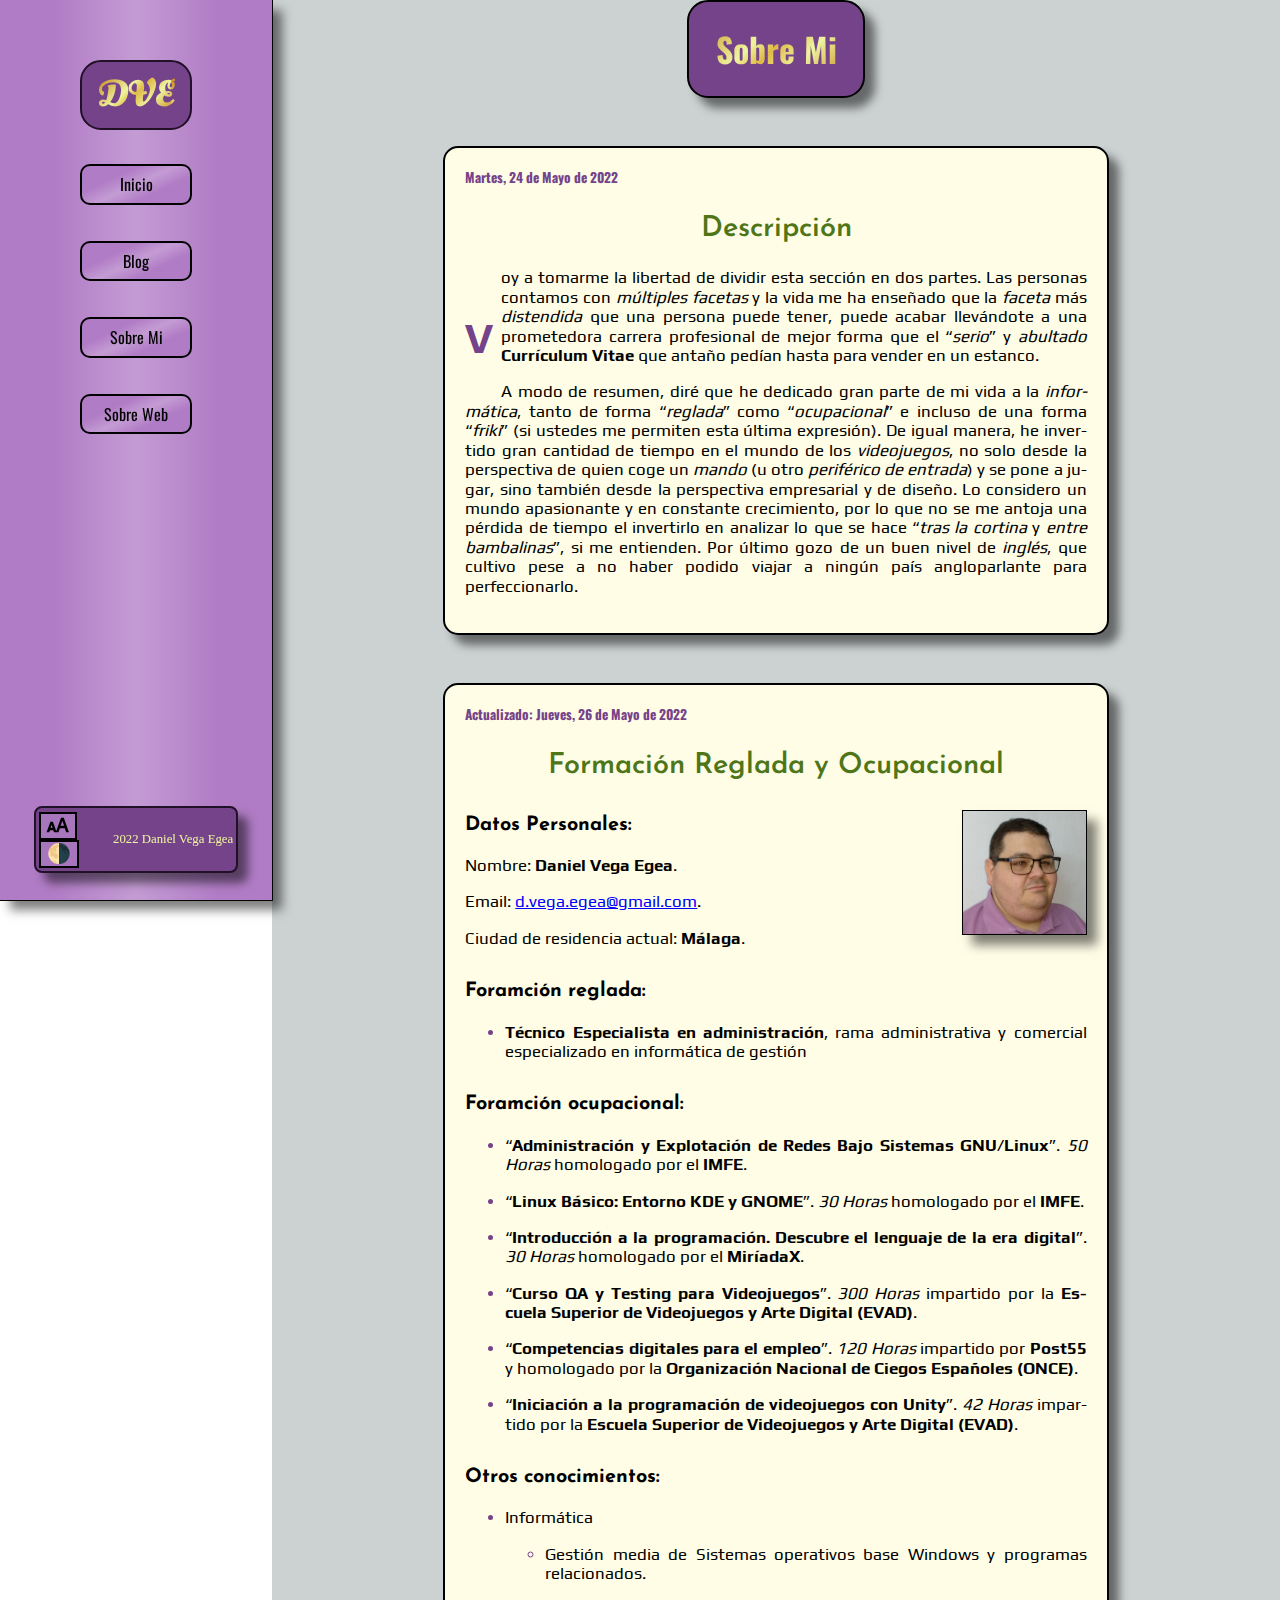
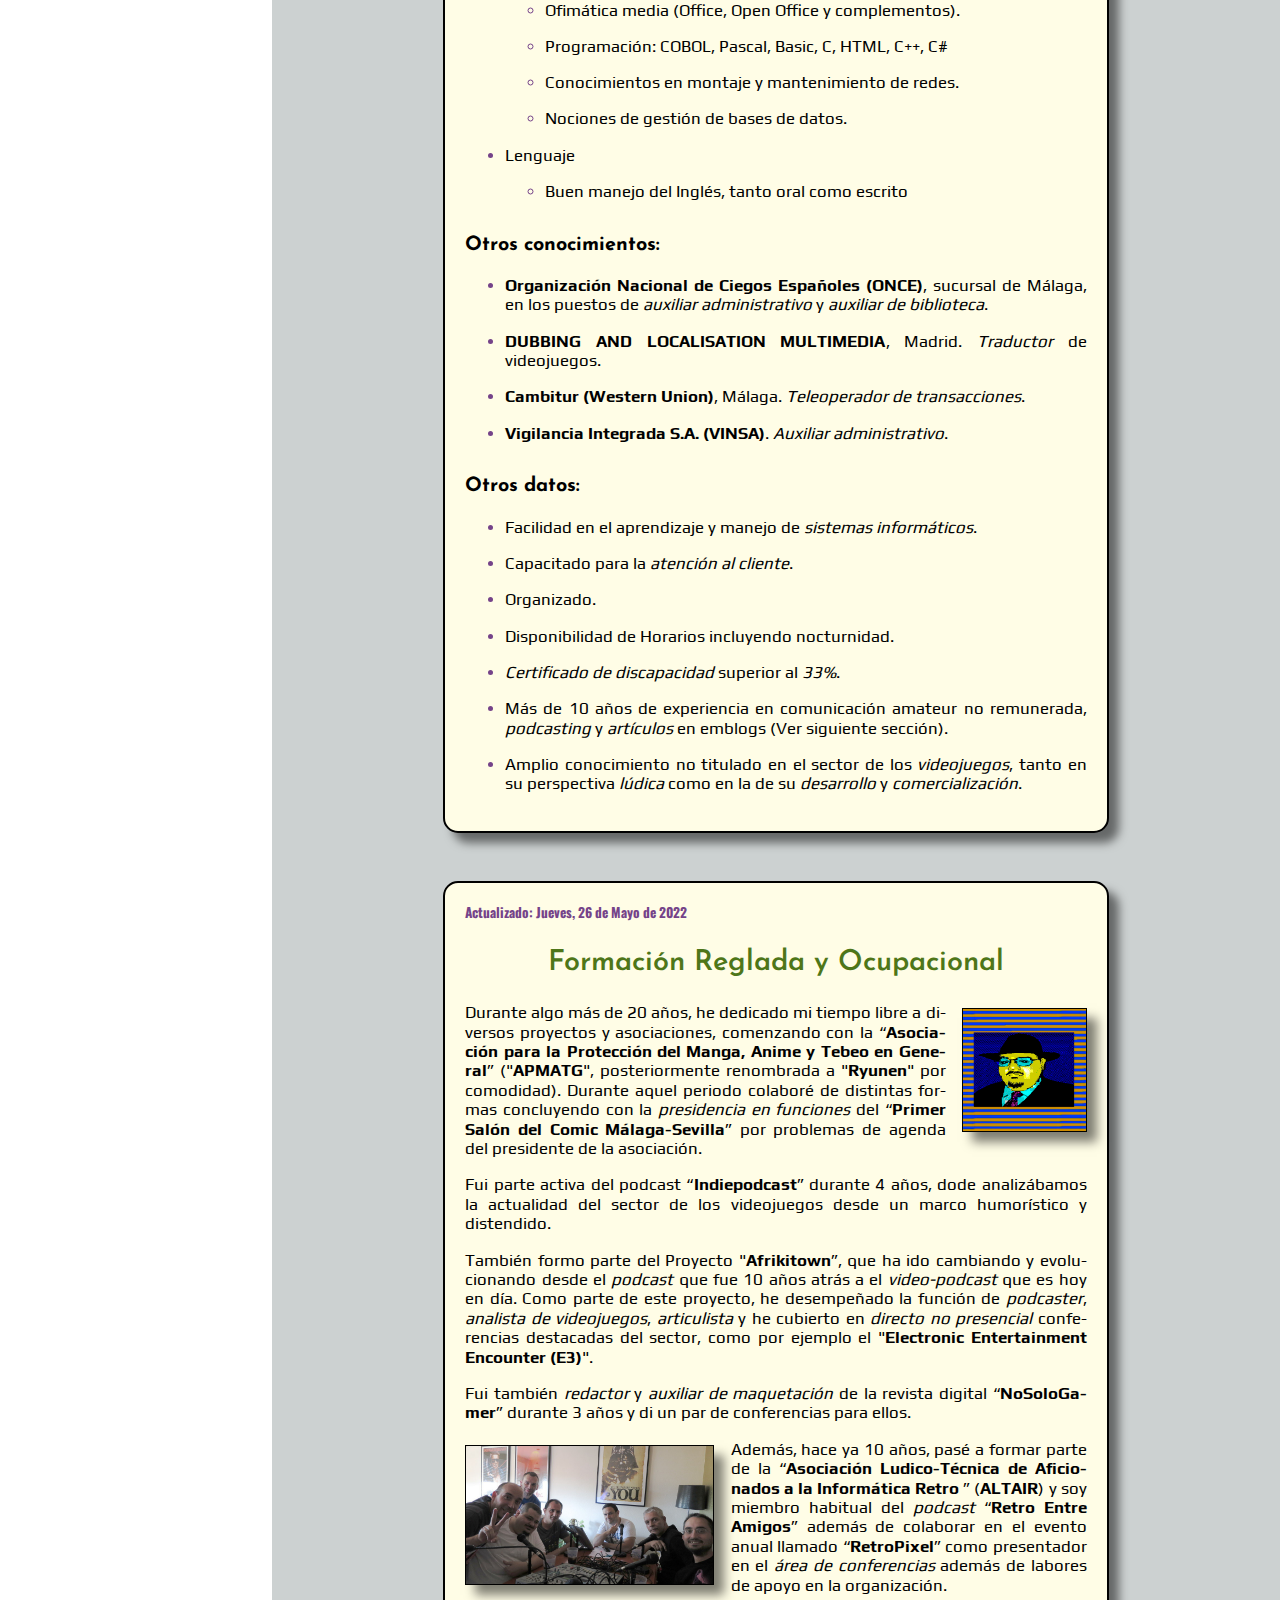
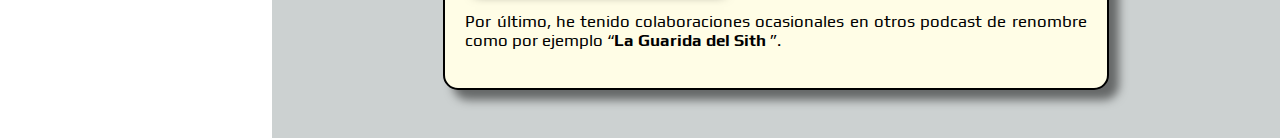
==== commit fd93f04c: "Optional Dark Theme Added." ====
--- a/aboutme.html
+++ b/aboutme.html
@@ -66,7 +66,10 @@
             </nav>
           </header>
           <footer class="footer-shadow">
-            <button type="button" class="btn-font">🗚</button>
+            <div class="custom-button-container">
+              <button type="button" class="cstm-btn btn-font">🗚</button>
+              <button type="button" class="cstm-btn btn-thm">🌗</button>
+            </div>
             <p>2022 Daniel Vega Egea</p>
           </footer>
         </div>
--- a/styles/css/shared-sidebar.css
+++ b/styles/css/shared-sidebar.css
@@ -430,6 +430,10 @@
   }
   body .sidebar-container footer.big-fonts-footer {
     font-size: 1.6rem;
+  }
+
+  body.dark-theme .sidebar {
+    background-image: linear-gradient(90deg, hsl(283deg, 39%, 13%) 0%, hsl(283deg, 39%, 13%) 20%, hsl(283deg, 39%, 22%) 50%, hsl(283deg, 39%, 13%) 80%, hsl(283deg, 39%, 13%) 100%, hsl(184deg, 6%, 81%) 99%);
   }
 }
 @media only screen and (max-width: 480px) {
@@ -527,6 +531,13 @@
   body .sidebar-container footer.big-fonts-footer {
     font-size: 1.4rem;
   }
+
+  html body.dark-theme .sidebar {
+    background-image: linear-gradient(90deg, hsl(283deg, 39%, 13%) 0%, hsl(283deg, 39%, 13%) 20%, hsl(283deg, 39%, 22%) 50%, hsl(283deg, 39%, 13%) 80%, hsl(283deg, 39%, 13%) 100%, hsl(184deg, 6%, 81%) 99%);
+  }
+  html body.dark-theme .sidebar .btn-menu {
+    background-color: hsl(283deg, 34%, 20%);
+  }
 }
 * {
   box-sizing: border-box;
@@ -553,6 +564,14 @@
   align-items: center;
 }
 
+a:link {
+  color: hsl(240deg, 100%, 50%);
+}
+
+a:visited {
+  color: hsl(0deg, 100%, 50%);
+}
+
 .footer-shadow {
   box-shadow: 10px 10px 10px hsla(0deg, 0%, 0%, 0.5);
 }
@@ -570,8 +589,8 @@
   flex-direction: column;
   justify-content: flex-start;
   align-items: center;
-  min-width: 14rem;
-  width: 18vw;
+  width: 19vw;
+  min-width: 17rem;
   max-width: 12rem;
 }
 .sidebar-container .sidebar {
@@ -582,8 +601,8 @@
   flex-direction: column;
   justify-content: space-between;
   align-items: center;
-  width: 18vw;
-  min-width: 14rem;
+  width: 19vw;
+  min-width: 17rem;
   max-width: 12rem;
   outline: 1px solid black;
   background-color: hsl(283deg, 39%, 63%);
@@ -644,7 +663,7 @@
   box-shadow: 0px 0px 20px 5px hsla(45deg, 70%, 57%, 0.7), inset 0px 0px 20px 15px hsla(45deg, 70%, 57%, 0.7);
 }
 
-.logo-link {
+header .logo a.logo-link {
   font-family: "Oleo Script Swash Caps", cursive;
   font-size: 2.3rem;
   text-decoration: none;
@@ -707,19 +726,26 @@
   color: #eef4a1;
   background-color: hsl(283deg, 34%, 40%);
 }
-footer .btn-font {
+footer .custom-button-container {
+  display: flex;
+  flex-flow: row wrap;
+  justify-content: space-between;
+  align-items: center;
   margin: 0.2rem 0.3em 0.2rem 0;
+  width: 4.4rem;
+}
+footer .cstm-btn {
   font-family: Arial, Helvetica, sans-serif;
   font-size: 1.2rem;
   font-weight: 600;
   border: 2px solid black;
   background-color: hsl(283deg, 34%, 60%);
 }
-footer .btn-font:hover {
+footer .cstm-btn:hover {
   border: 2px solid #eef4a1;
   color: #eef4a1;
 }
-footer .btn-font:active {
+footer .cstm-btn:active {
   border: 2px solid hsl(45deg, 70%, 57%);
   color: hsl(45deg, 70%, 57%);
 }
@@ -742,4 +768,36 @@
   font-size: 0.9rem;
 }
 
+.dark-theme a:link {
+  color: hsl(240deg, 100%, 70%);
+}
+.dark-theme a:visited {
+  color: hsl(0deg, 100%, 40%);
+}
+.dark-theme .sidebar {
+  background-color: hsl(283deg, 39%, 13%);
+  background-image: linear-gradient(90deg, hsl(283deg, 39%, 13%) 0%, hsl(283deg, 39%, 13%) 20%, hsl(283deg, 39%, 22%) 50%, hsl(283deg, 39%, 13%) 80%, hsl(283deg, 39%, 13%) 100%, hsl(184deg, 6%, 81%) 99%);
+  color: hsl(184deg, 6%, 81%);
+}
+.dark-theme .sidebar .logo {
+  background-color: hsl(283deg, 34%, 20%);
+}
+.dark-theme .sidebar .title {
+  background-color: hsl(283deg, 34%, 20%);
+}
+.dark-theme .sidebar nav button {
+  color: hsl(184deg, 6%, 81%);
+  background-image: linear-gradient(-25deg, hsl(283deg, 39%, 13%) 0%, hsl(283deg, 39%, 13%) 30%, hsl(283deg, 39%, 22%) 50%, hsl(283deg, 39%, 13%) 70%, hsl(283deg, 39%, 13%) 100%, hsl(184deg, 6%, 81%) 99%);
+  border: 2px solid hsl(283deg, 39%, 12%);
+}
+.dark-theme .sidebar footer {
+  background-color: hsl(283deg, 34%, 20%);
+}
+.dark-theme .sidebar .cstm-btn {
+  border: 2px solid hsl(283deg, 39%, 12%);
+}
+.dark-theme .sidebar .cstm-btn {
+  background-color: hsl(283deg, 34%, 20%);
+}
+
 /*# sourceMappingURL=shared-sidebar.css.map */
--- a/styles/css/shared-main.css
+++ b/styles/css/shared-main.css
@@ -29,8 +29,8 @@
   flex-direction: column;
   justify-content: flex-start;
   align-items: center;
+  color: black;
   width: 100vw;
-  padding: 1vw;
   min-height: 100vh;
   font-size: calc(0.8rem + 0.32vw);
   background-color: hsl(184deg, 6%, 81%);
@@ -261,4 +261,15 @@
   transform: scale(0.1);
 }
 
+.dark-theme main {
+  background-color: hsl(184deg, 6%, 21%);
+  color: hsl(184deg, 6%, 81%);
+}
+.dark-theme main .card {
+  background-color: hsl(55deg, 100%, 10%);
+}
+.dark-theme main .title {
+  background-color: hsl(283deg, 34%, 20%);
+}
+
 /*# sourceMappingURL=shared-main.css.map */
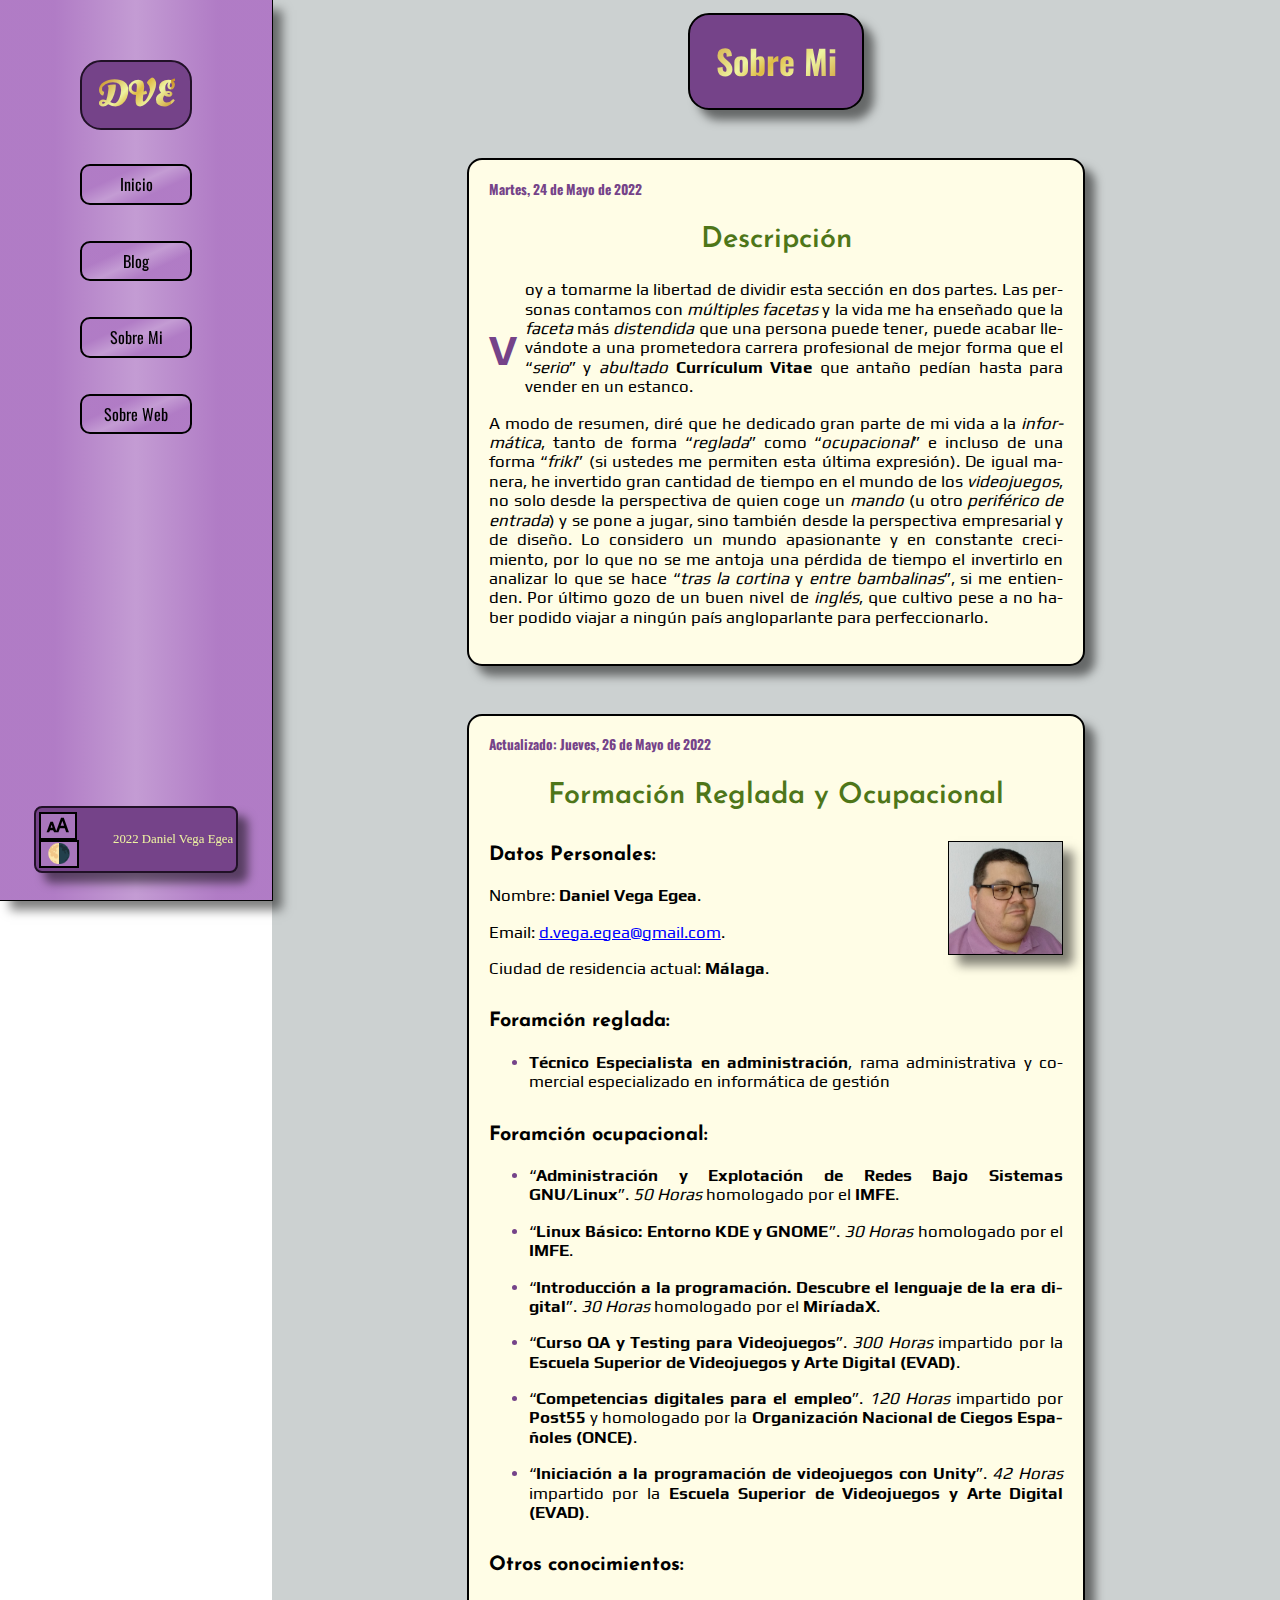
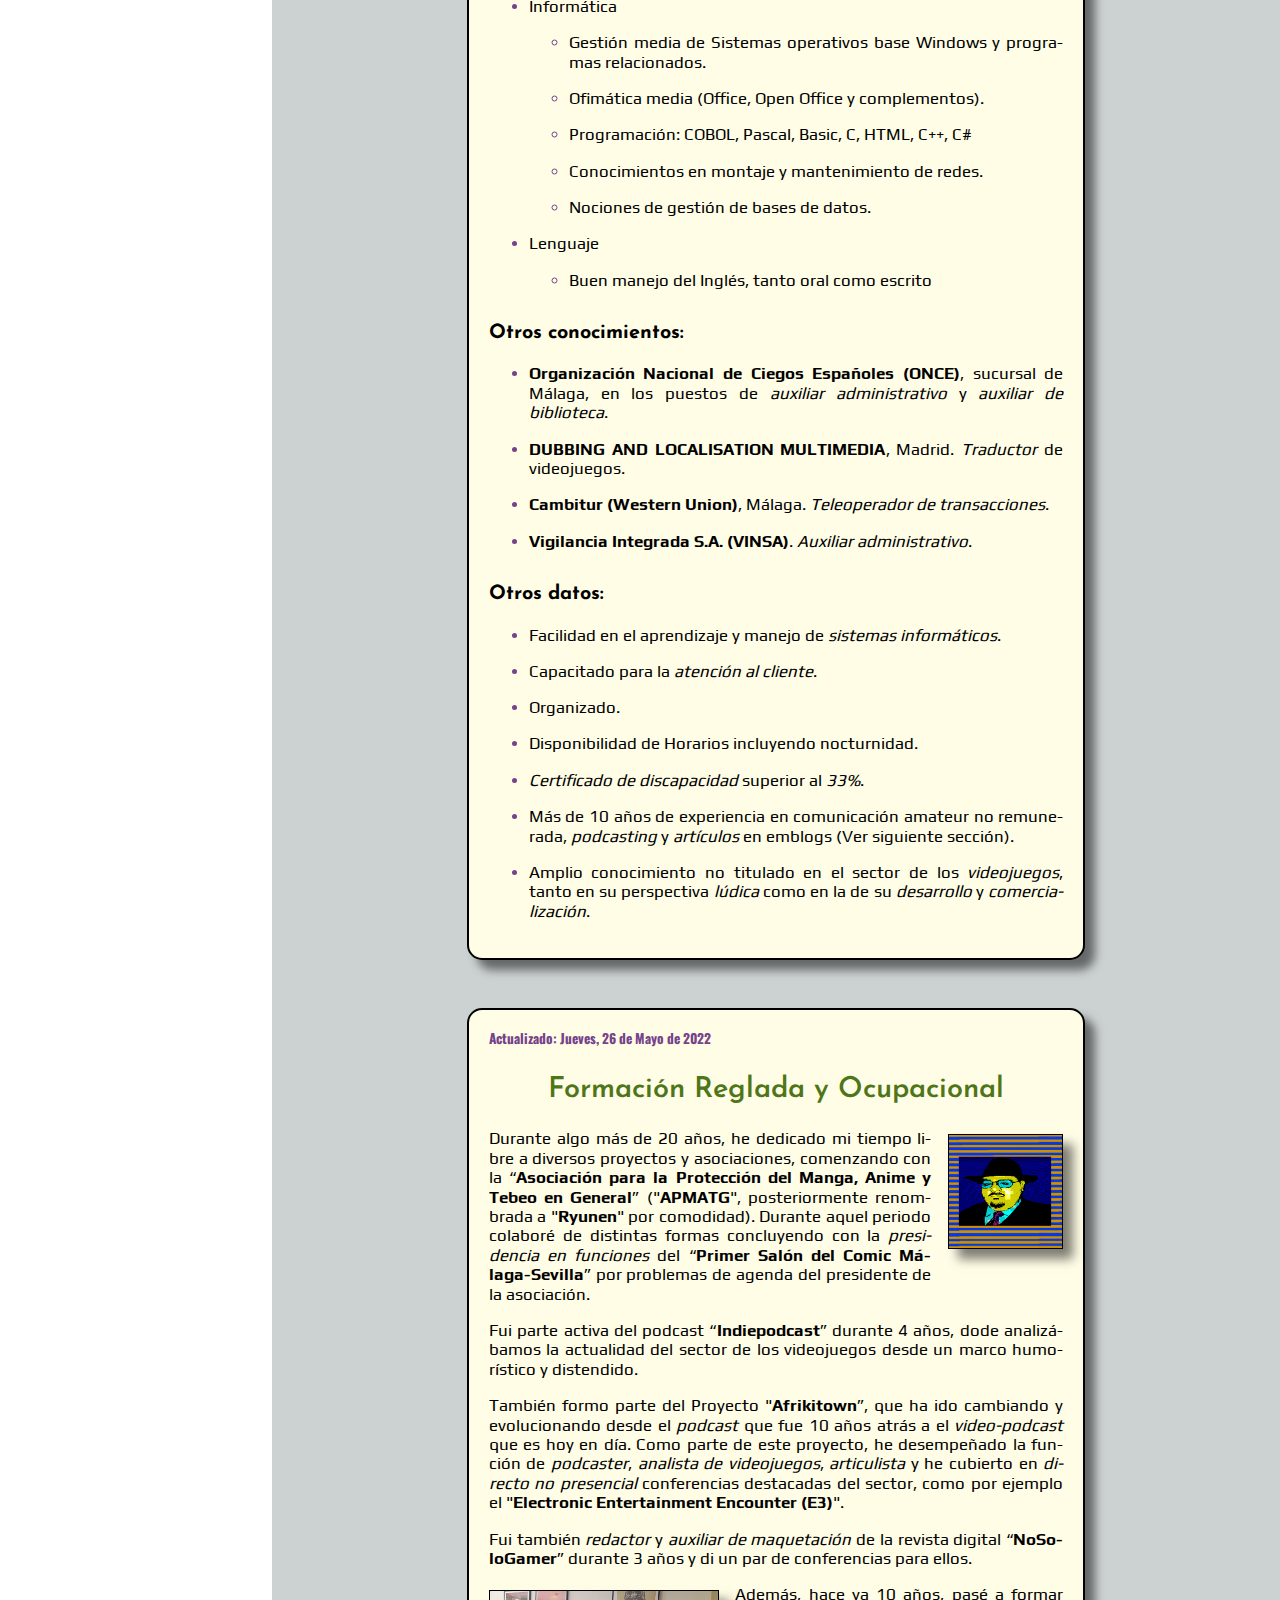
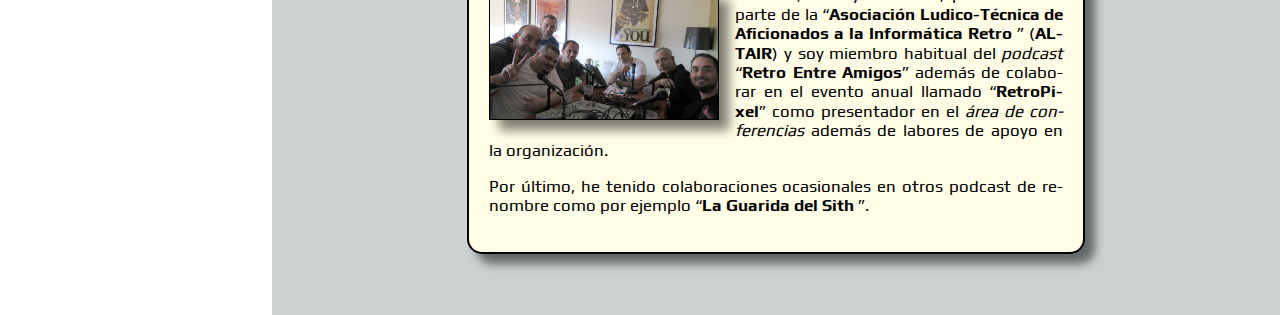
==== commit ce458c90: "Fixed more evil bugs." ====
--- a/aboutme.html
+++ b/aboutme.html
@@ -120,14 +120,14 @@
         <article class="card presentation">
           <span class="post-date">Actualizado: Jueves, 26 de Mayo de 2022</span>
           <h2>Formación Reglada y Ocupacional</h2>
-          <div class="image-container portrait float right zoom">
+          <picture class="image-container portrait float right zoom">
             <img
               class="image"
               src="./images/home/1617105337508.jpg"
               alt="Retrato de Daniel Vega."
             />
             <p class="hidden-caption">Daniel Vega, para servirles.</p>
-          </div>
+          </picture>
           <div>
             <h3>Datos Personales:</h3>
             <p>Nombre: <strong>Daniel Vega Egea</strong>.</p>
@@ -304,7 +304,7 @@
         <article class="card presentation">
           <span class="post-date">Actualizado: Jueves, 26 de Mayo de 2022</span>
           <h2>Formación Reglada y Ocupacional</h2>
-          <div class="image-container portrait float right zoom">
+          <picture class="image-container portrait float right zoom">
             <img
               class="image"
               src="./images/aboutme/ZX Garamonde.jpg"
@@ -314,7 +314,7 @@
               La imagen que uso como avatar en redes sociales. Mi cara recreada
               como salida de un ZX Spectrum.
             </p>
-          </div>
+          </picture>
           <p>
             Durante algo más de 20 años, he dedicado mi tiempo libre a diversos
             proyectos y asociaciones, comenzando con la “<strong
@@ -349,7 +349,7 @@
             la revista digital “<strong>NoSoloGamer</strong>” durante 3 años y
             di un par de conferencias para ellos.
           </p>
-          <div class="image-container landscape float left zoom">
+          <picture class="image-container landscape float left zoom">
             <img
               class="image"
               src="./images/aboutme/retro-entre-amigos.jpg"
@@ -359,7 +359,7 @@
               Parte del elenco de Retro Entre Amigos (UN servidor a la
               izquierda, con camiseta blanca).
             </p>
-          </div>
+          </picture>
           <p>
             Además, hace ya 10 años, pasé a formar parte de la “<strong
               >Asociación Ludico-Técnica de Aficionados a la Informática
--- a/styles/css/shared-sidebar.css
+++ b/styles/css/shared-sidebar.css
@@ -794,10 +794,10 @@
   background-color: hsl(283deg, 34%, 20%);
 }
 .dark-theme .sidebar .cstm-btn {
-  border: 2px solid hsl(283deg, 39%, 12%);
-}
-.dark-theme .sidebar .cstm-btn {
   background-color: hsl(283deg, 34%, 20%);
 }
+.dark-theme .sidebar .cstm-btn.btn-thm {
+  border: 2px solid hsl(45deg, 70%, 57%);
+}
 
 /*# sourceMappingURL=shared-sidebar.css.map */
--- a/styles/css/shared-main.css
+++ b/styles/css/shared-main.css
@@ -31,6 +31,7 @@
   align-items: center;
   color: black;
   width: 100vw;
+  padding: 1vw;
   min-height: 100vh;
   font-size: calc(0.8rem + 0.32vw);
   background-color: hsl(184deg, 6%, 81%);
@@ -94,7 +95,7 @@
   border-radius: inherit;
 }
 main .card {
-  width: calc(20rem + 27vw);
+  width: calc(17rem + 27vw);
   min-width: 20rem;
   margin-bottom: 3rem;
   padding: 2%;
@@ -265,7 +266,7 @@
   background-color: hsl(184deg, 6%, 21%);
   color: hsl(184deg, 6%, 81%);
 }
-.dark-theme main .card {
+.dark-theme main .card, .dark-theme main .modal {
   background-color: hsl(55deg, 100%, 10%);
 }
 .dark-theme main .title {
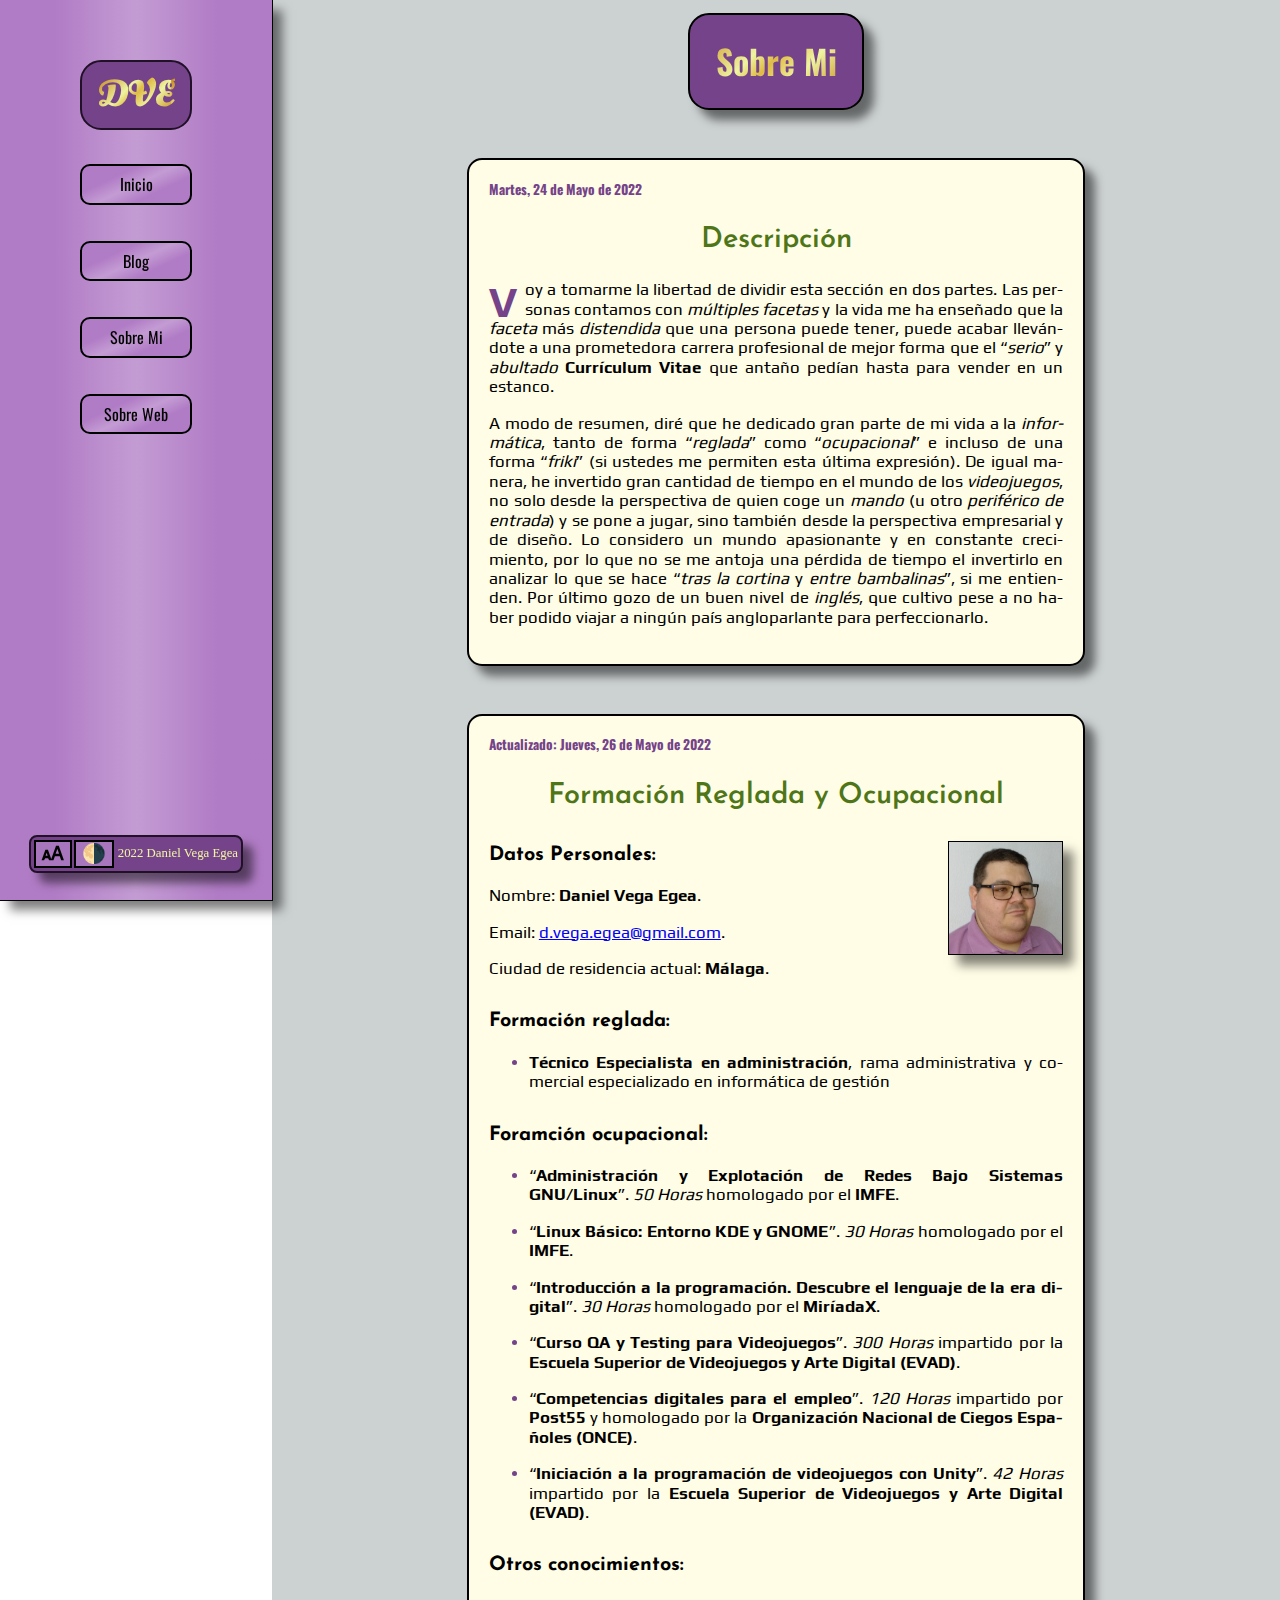
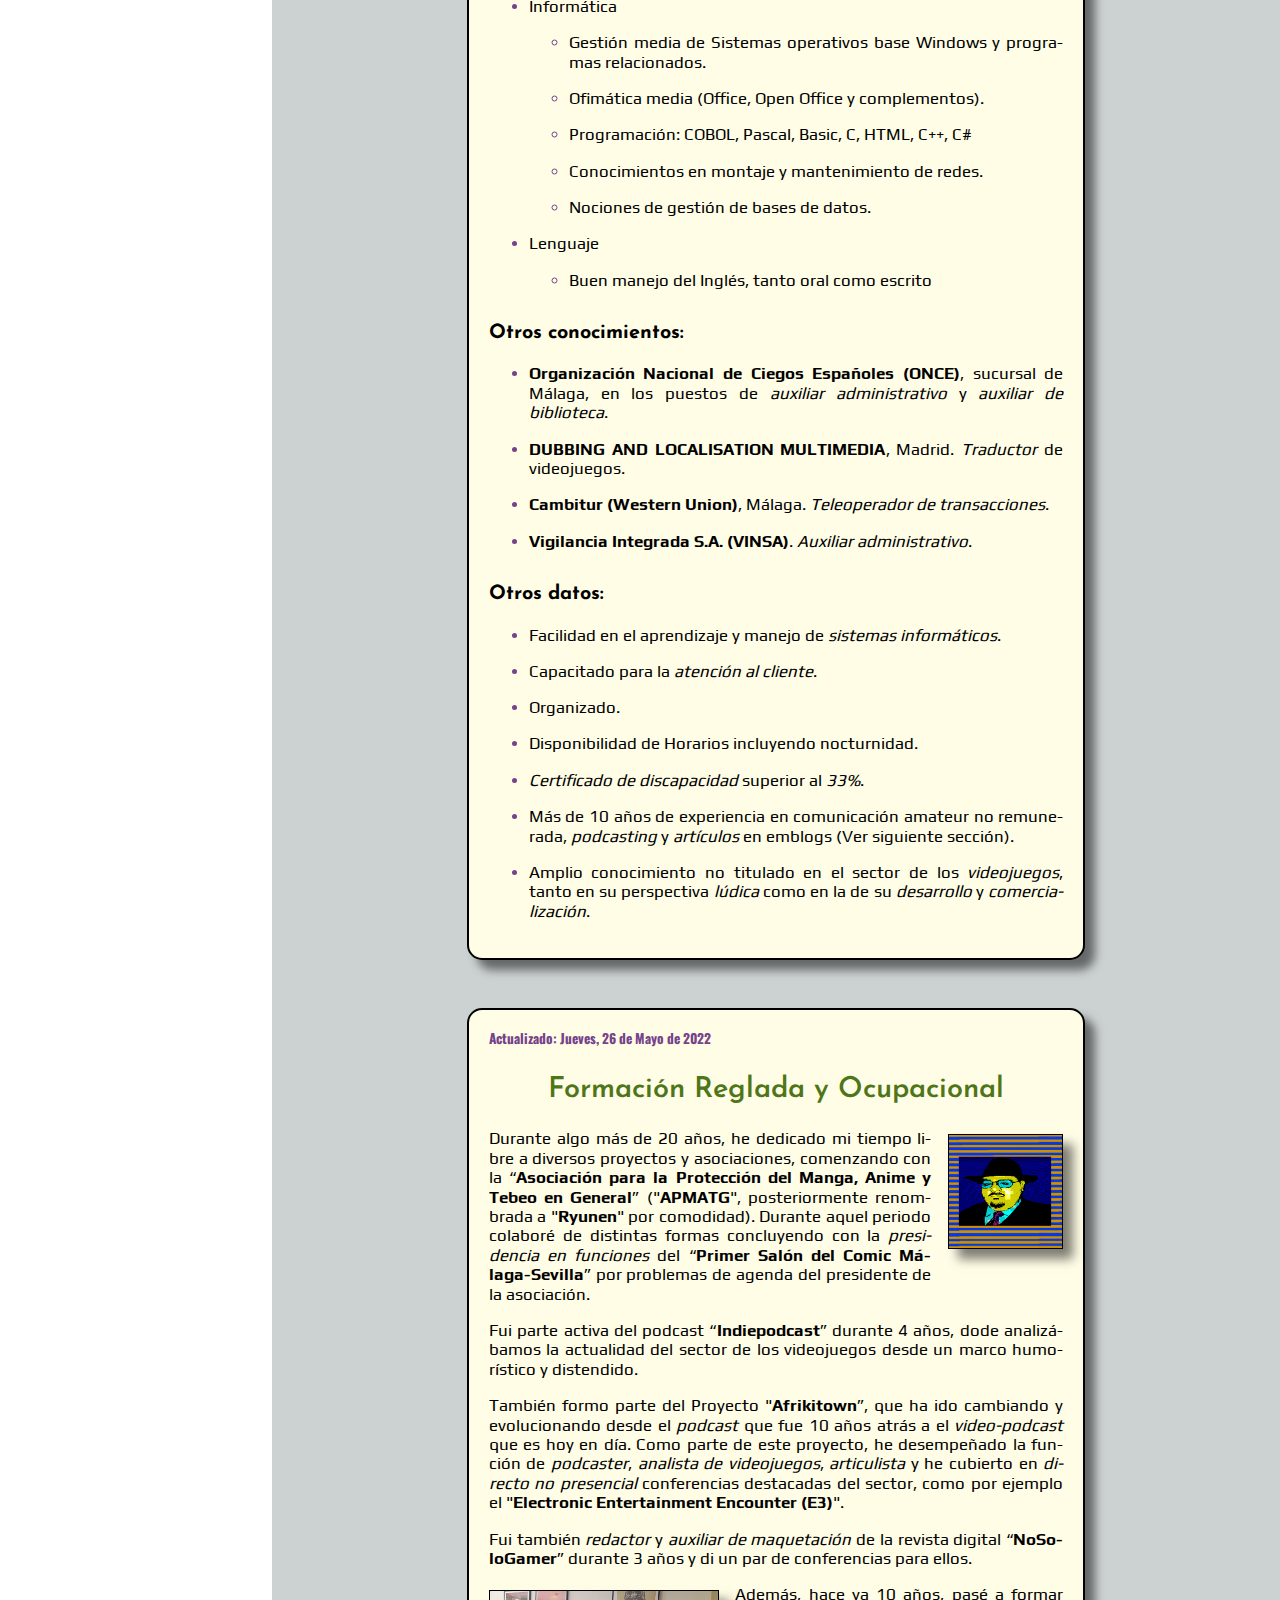
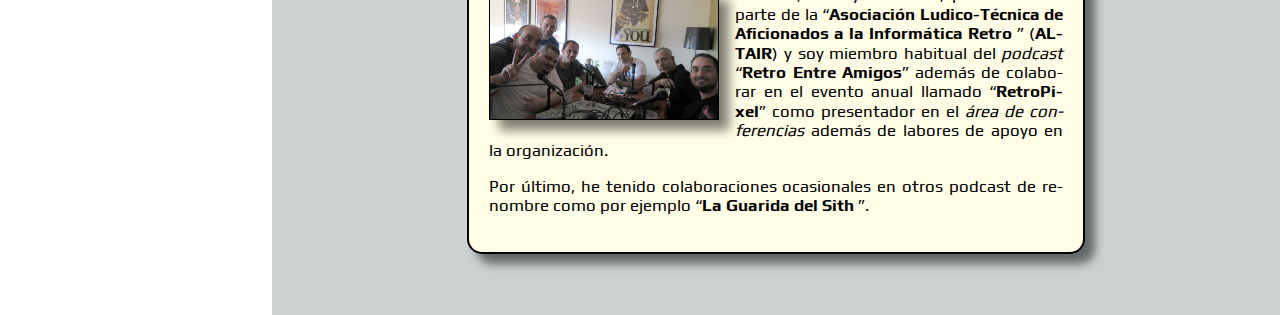
==== commit 6fdf45fc: "Fixed typo." ====
--- a/aboutme.html
+++ b/aboutme.html
@@ -137,7 +137,7 @@
             </p>
             <p>Ciudad de residencia actual: <strong>Málaga</strong>.</p>
           </div>
-          <h3>Foramción reglada:</h3>
+          <h3>Formación reglada:</h3>
           <ul>
             <li>
               <p>
--- a/styles/css/shared-sidebar.css
+++ b/styles/css/shared-sidebar.css
@@ -732,7 +732,7 @@
   justify-content: space-between;
   align-items: center;
   margin: 0.2rem 0.3em 0.2rem 0;
-  width: 4.4rem;
+  width: 5rem;
 }
 footer .cstm-btn {
   font-family: Arial, Helvetica, sans-serif;
--- a/styles/css/shared-main.css
+++ b/styles/css/shared-main.css
@@ -117,7 +117,7 @@
   align-items: center;
   margin-bottom: 1em;
 }
-main .card .compare div {
+main .card .compare picture {
   box-shadow: 10px 10px 10px hsla(0deg, 0%, 0%, 0.5);
   width: 49%;
 }
@@ -161,7 +161,7 @@
   color: hsl(283deg, 34%, 40%);
   float: left;
   font-size: 2.5em;
-  line-height: 3em;
+  line-height: 0.7em;
   font-weight: 800;
 }
 main .card li::marker {
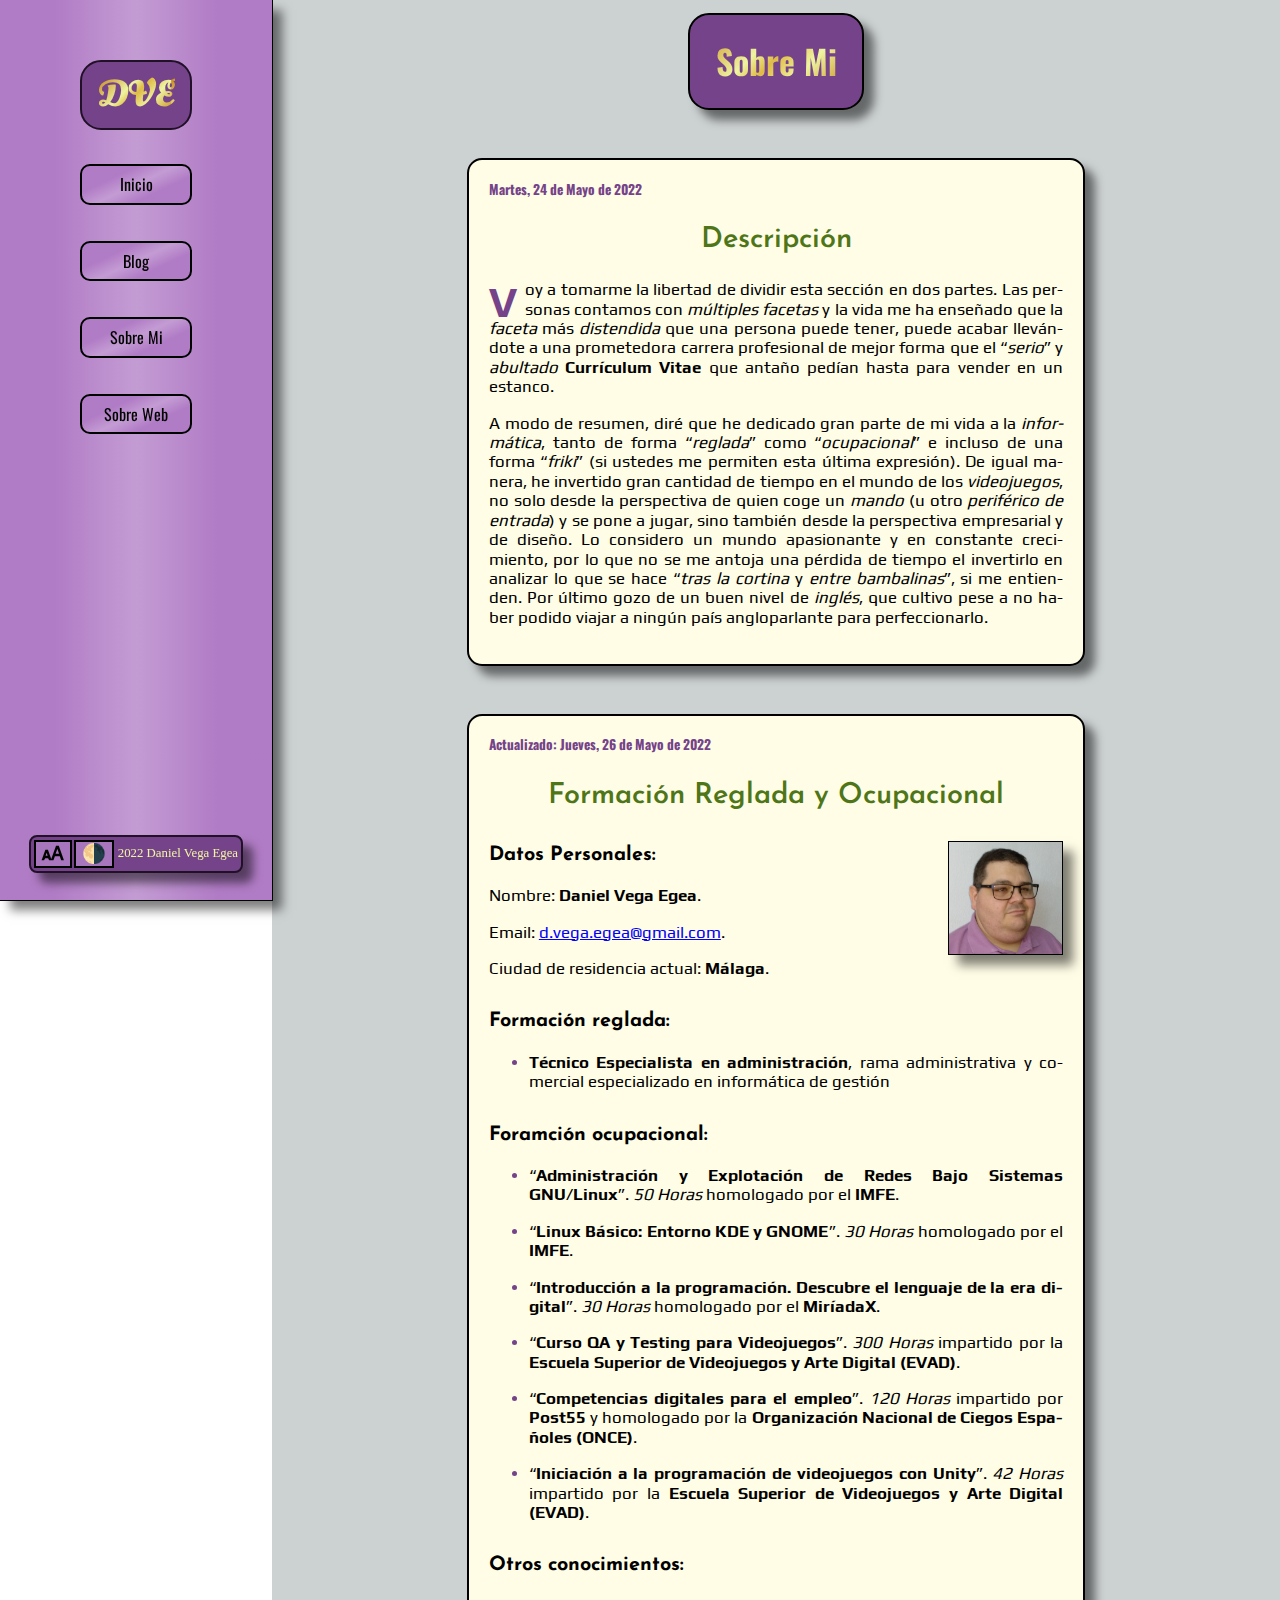
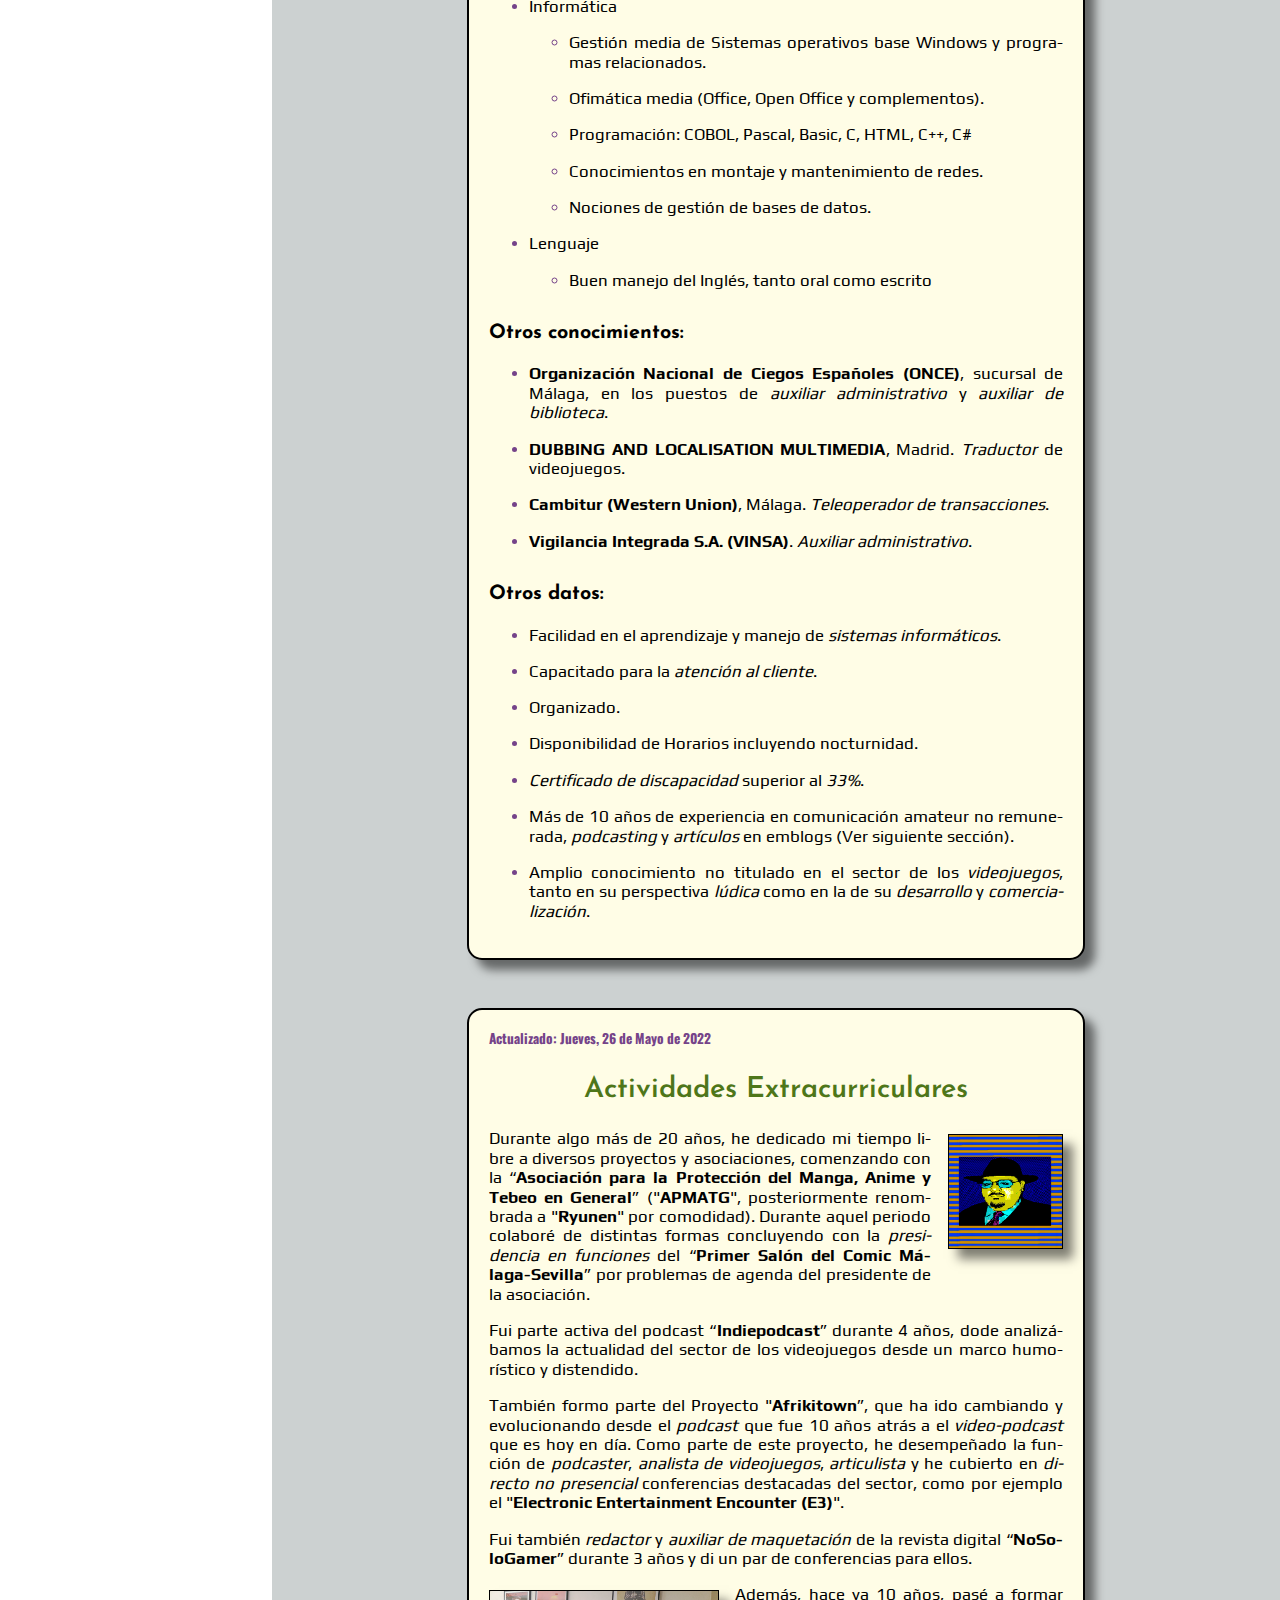
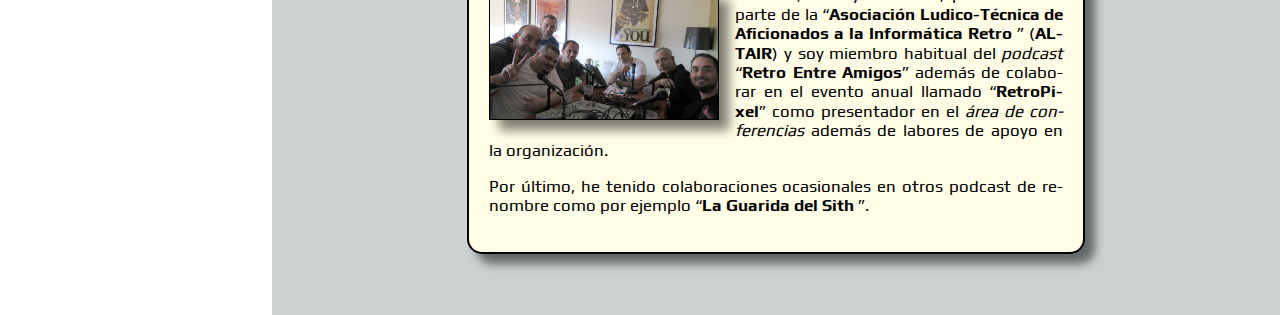
==== commit 11aa1e3c: "Fixed typo in aboutme." ====
--- a/aboutme.html
+++ b/aboutme.html
@@ -303,7 +303,7 @@
         </article>
         <article class="card presentation">
           <span class="post-date">Actualizado: Jueves, 26 de Mayo de 2022</span>
-          <h2>Formación Reglada y Ocupacional</h2>
+          <h2>Actividades Extracurriculares</h2>
           <picture class="image-container portrait float right zoom">
             <img
               class="image"
